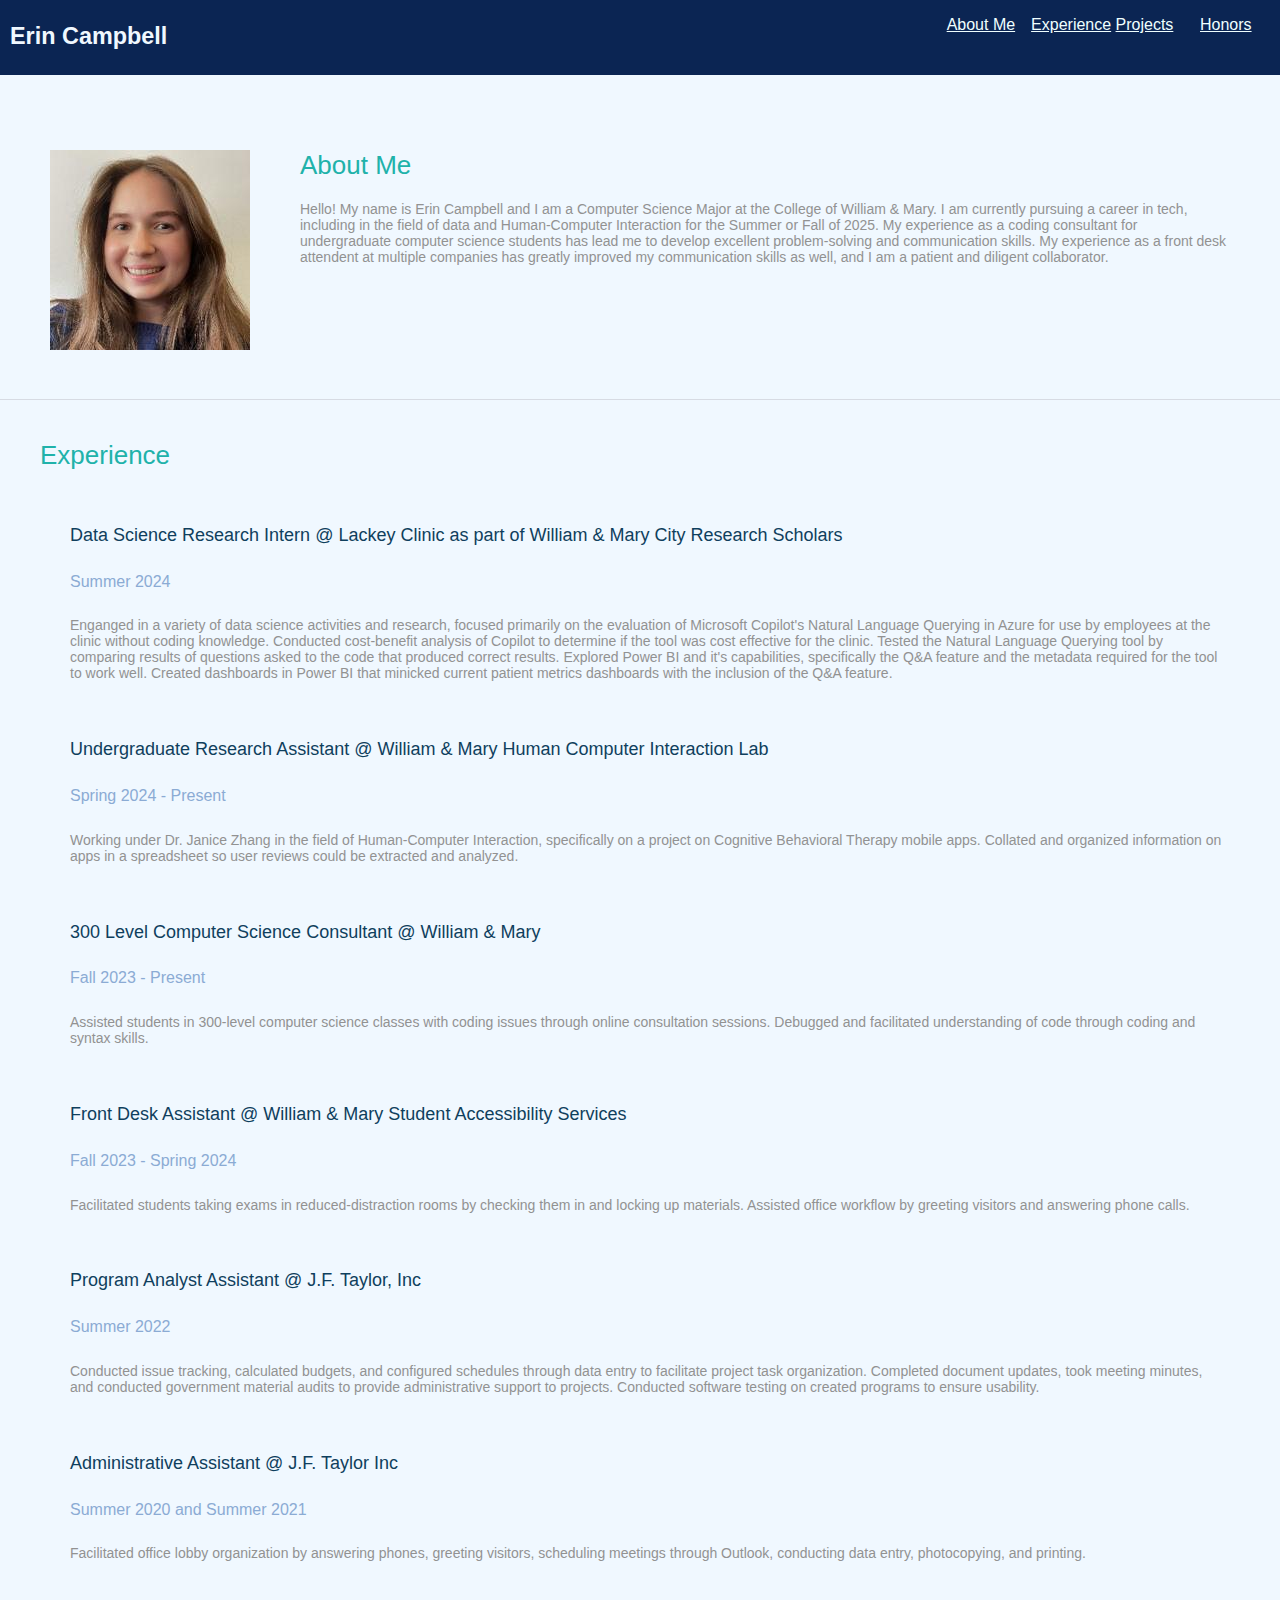
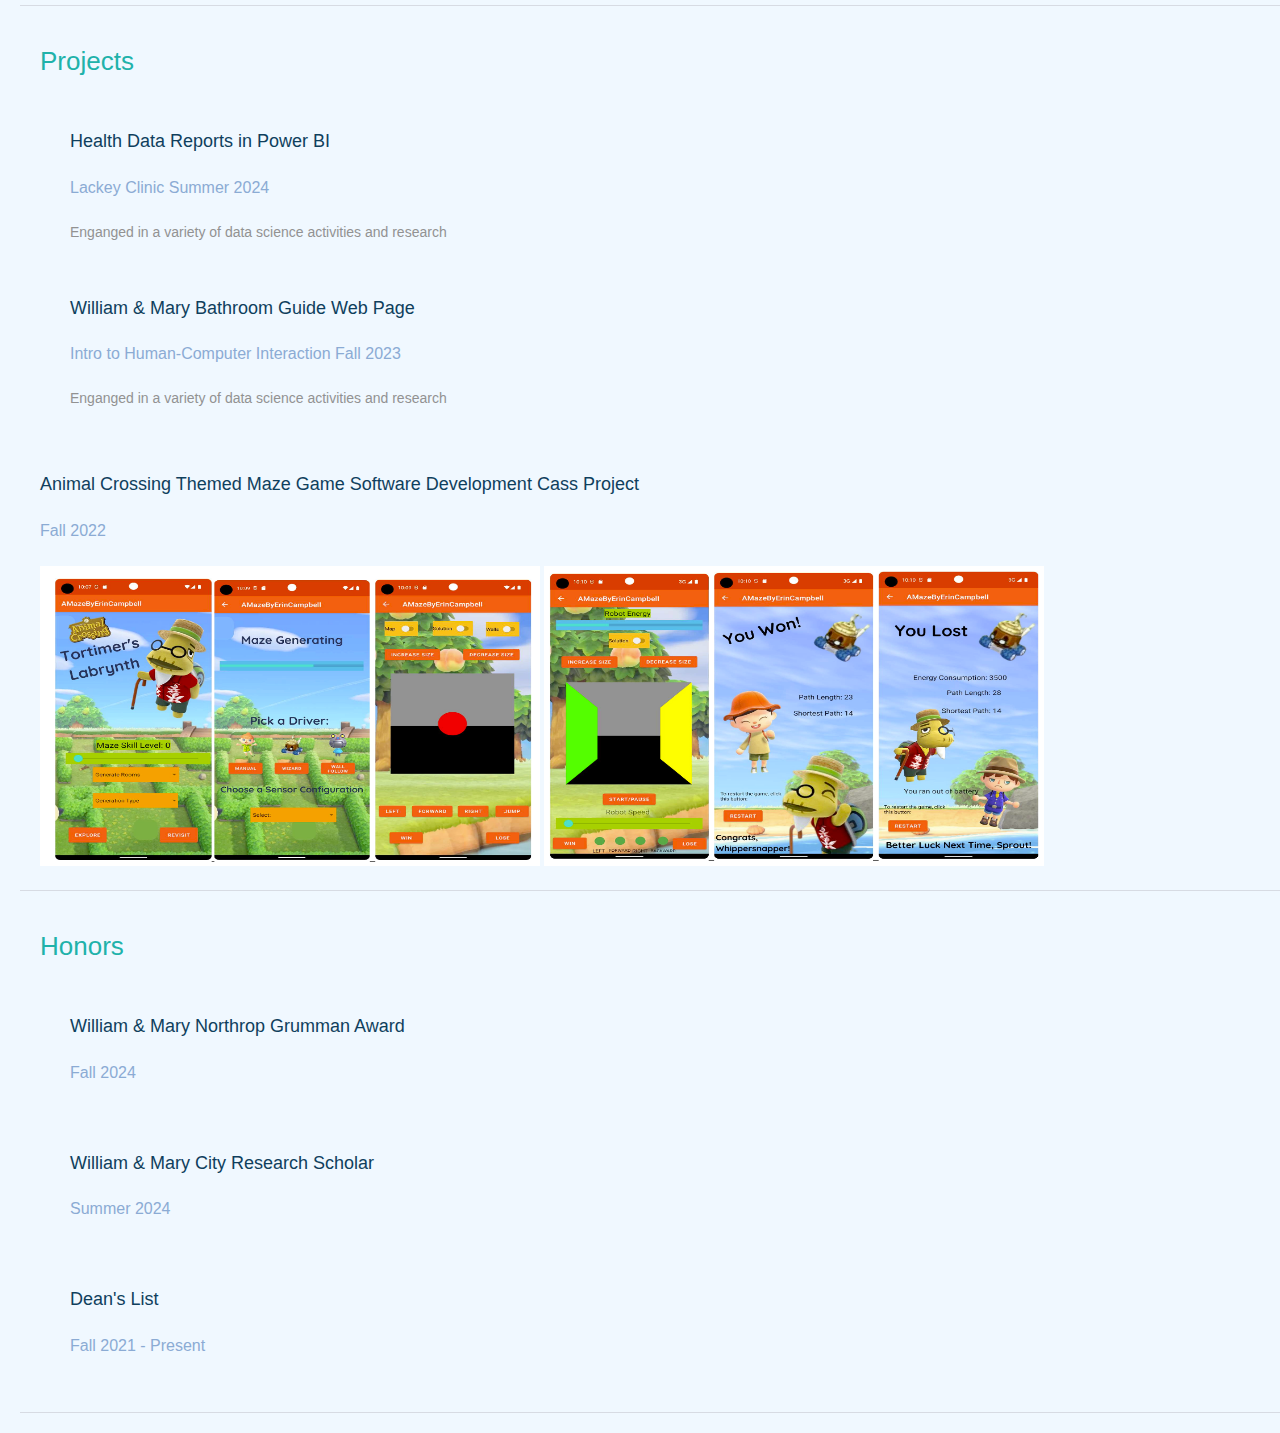
==== index.html @ 35a74a50 "update 09/25" ====
<!DOCTYPE html>
<html>
<head>
    <title>Erin Campbell Personal Website</title>
    <link rel="stylesheet" href="styleme.css">
</head>
<body>
    <header>
        <div class="name_top">
            <h3>Erin Campbell</h3>
        </div>
        <div class="nav_top">
            <ul>
                <li><a href = "#about_me" class="top-link">About Me</a></li>
                <li><a href = "#experience" class="top-link">Experience</a></li>
                <li><a href = "#projects" class="top-link">Projects</a></li>
                <li><a href = "#honors" class="top-link">Honors</a></li>
            </ul>
        </div>
    </header>

    <div class="intro">
       <div class="photo">
            <img src="\img\me.jpg"/>
        </div>
        <div class= "text">
            <a id = about_me><h2>About Me</h2></a>
            <p>Hello! My name is Erin Campbell and I am a Computer Science Major at the College of William & Mary.
                I am currently pursuing a career in tech, including in the field of data and Human-Computer Interaction for the Summer or Fall of 2025. My experience
                as a coding consultant for undergraduate computer science students has lead me to develop excellent problem-solving and 
                communication skills. My experience as a front desk attendent at multiple companies has greatly improved my communication skills 
                as well, and I am a patient and diligent collaborator.
            </p>
        </div>
    </div>

    <div class="section">
        <a id = experience><h2>Experience</h2></a>
        <div class="item">
            <h4>Data Science Research Intern @ Lackey Clinic as part of William & Mary City Research Scholars </h4>
            <h5>Summer 2024</h5>
            <p>Enganged in a variety of data science activities and research, focused primarily on the evaluation of Microsoft Copilot's Natural Language Querying in Azure for use 
                by employees at the clinic without coding knowledge. Conducted cost-benefit analysis of Copilot to determine if the tool was cost effective for the clinic. 
                Tested the Natural Language Querying tool by comparing results of questions asked to the code that produced correct results. Explored Power BI and it's capabilities, specifically 
                the Q&A feature and the metadata required for the tool to work well. Created dashboards in Power BI that minicked current patient metrics dashboards with the inclusion of the Q&A feature.
            </p>
        </div>

        <div class="item">
            <h4>Undergraduate Research Assistant @ William & Mary Human Computer Interaction Lab</h4>
            <h5>Spring 2024 - Present</h5>
            <p>Working under Dr. Janice Zhang in the field of Human-Computer Interaction, specifically on a project on
                Cognitive Behavioral Therapy mobile apps. 
                Collated and organized information on apps in a spreadsheet so user reviews could be extracted and analyzed.</p>
        </div>

        <div class="item">
            <h4>300 Level Computer Science Consultant @ William & Mary</h4>
            <h5>Fall 2023 - Present</h5>
            <p>Assisted students in 300-level computer science classes with coding issues through online consultation sessions. Debugged and facilitated understanding of code through coding and syntax skills.</p>
        </div>

        <div class="item">
            <h4>Front Desk Assistant @ William & Mary Student Accessibility Services</h4>
            <h5>Fall 2023 - Spring 2024</h5>
            <p>Facilitated students taking exams in reduced-distraction rooms by checking them in and locking up materials. Assisted office workflow by greeting visitors and answering phone calls.</p>
        </div>

        <div class="item">
            <h4>Program Analyst Assistant @ J.F. Taylor, Inc</h4>
            <h5>Summer 2022</h5>
            <p>Conducted issue tracking, calculated budgets, and configured schedules through data entry to facilitate project task organization. Completed document updates, took meeting minutes, and conducted government material audits to provide administrative support to projects. Conducted software testing on created programs to ensure usability.</p>
        </div>


        <div class="item">
            <h4>Administrative Assistant @ J.F. Taylor Inc</h4>
            <h5>Summer 2020 and Summer 2021</h5>
            <p>Facilitated office lobby organization by answering phones, greeting visitors, scheduling meetings through 
                Outlook, conducting data entry, photocopying, and printing.</p>
        </div>


    </div>

    <div class="section">
        <a id = projects><h2>Projects</h2></a>
        <div class="item">
            <h4>Health Data Reports in Power BI</h4>
            <h5>Lackey Clinic Summer 2024</h5>
            <p>Enganged in a variety of data science activities and research </p>
        </div>


        <div class="item">
            <h4>William & Mary Bathroom Guide Web Page</h4>
            <h5>Intro to Human-Computer Interaction Fall 2023</h5>
            <p>Enganged in a variety of data science activities and research </p>
        </div>

        <div class="item"></div>
            <h4> Animal Crossing Themed Maze Game Software Development Cass Project</h4>
            <h5>Fall 2022</h5>
            <img class="ui" src="\img\ui1.png" alt="">
            <img class="ui" src="\img\ui2.png" alt="">
        </div>

    </div>

    <div class="section">
        <a id=honors><h2>Honors</h2></a>
        <div class="item">
            <h4>William & Mary Northrop Grumman Award </h4>
            <h5>Fall 2024</h5>
        </div>

        <div class="item">
            <h4>William & Mary City Research Scholar</h4>
            <h5>Summer 2024</h5>
        </div>

        <div class="item">
            <h4>Dean's List</h4>
            <h5>Fall 2021 - Present</h5>
        </div>
    </div>
</body>
</html>
---- styleme.css ----
body {
    background-color: aliceblue;
    margin: 0 auto;
}

header {
    background-color: #0b2553;
    border-bottom: 1px solid #0b2553;
    position: fixed;
    width: 100%;
    z-index: 5;
}

li {
    color: aliceblue;
    font-family :'Tahoma', sans-serif;
    font-size: 16px;
    font-weight: 300;
    display: inline-block;
    width: 80px;
}

li:hover {
    color:aquamarine;
}

h2 {
    color:lightseagreen;
    font-family: 'Tahoma', sans-serif;
    font-size: 26px;
    font-weight: 200;
    margin: 0 auto 20px auto;
}

h4 {
    color: rgb(15, 63, 93);
    font-family: 'Tahoma', sans-serif;
    font-size: 18px;
    font-weight: 100;
}

h5 {
    color:rgb(139, 171, 212);
    font-family: 'Tahoma', sans-serif;
    font-size: 16px;
    font-weight: 100;
}

p {
    color:rgb(146, 146, 146);
    font-family: 'Ariel', sans-serif;
    font-size: 14px;
}



.name_top {
    font-family: 'Tahoma', sans-serif;
    color:aliceblue;
    float: left;
    font-size: 20px;
    overflow: hidden;
    padding-left: 10px;
    align-items: center;
}

.nav_top {
    font-family: 'Tahoma', sans-serif;
    color:aliceblue;
    float: right;
    font-size: 16px;

}

.intro {
    box-sizing: border-box;
    padding-top: 150px; 
    padding-bottom: 20px;
    width: 100%;
    position: relative;
    border-bottom: 1px solid #d7dbe3;
    align-items: center;
    height: 400px;
    
}

.section {
    padding: 20px;
    width: 100%;
    position: relative;
    border-bottom: 1px solid #d7dbe3;
    margin: 20px;
}



.photo {
    float: left;
    padding-left: 50px;
}

.text {
    padding-left: 300px;
    padding-right: 50px;
}

.item {
    padding-left: 30px;
    padding-top: 10px;
    padding-bottom: 10px;
    width: 100%;
    position: relative;
    width: 90%;
}

.top-link{
    color:azure
}

.ui{
    width:500px;
    height: 300px;
}
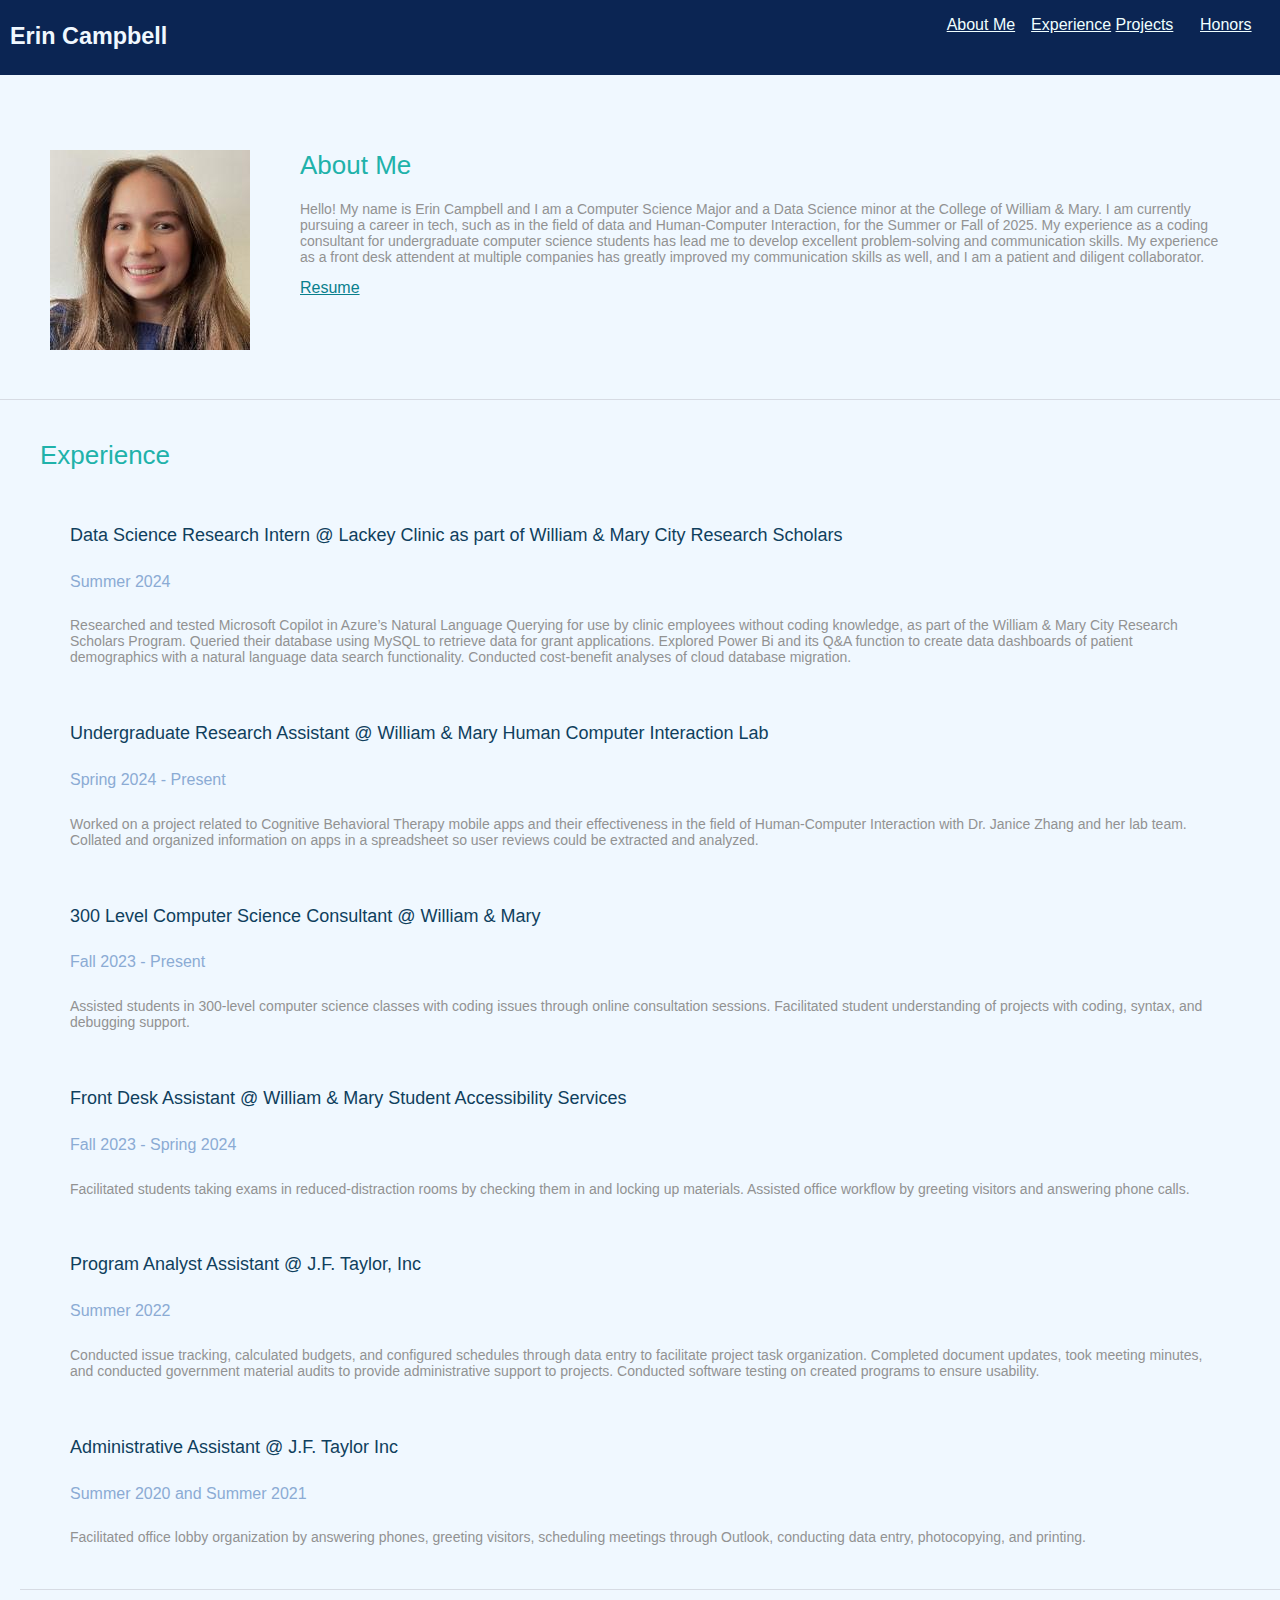
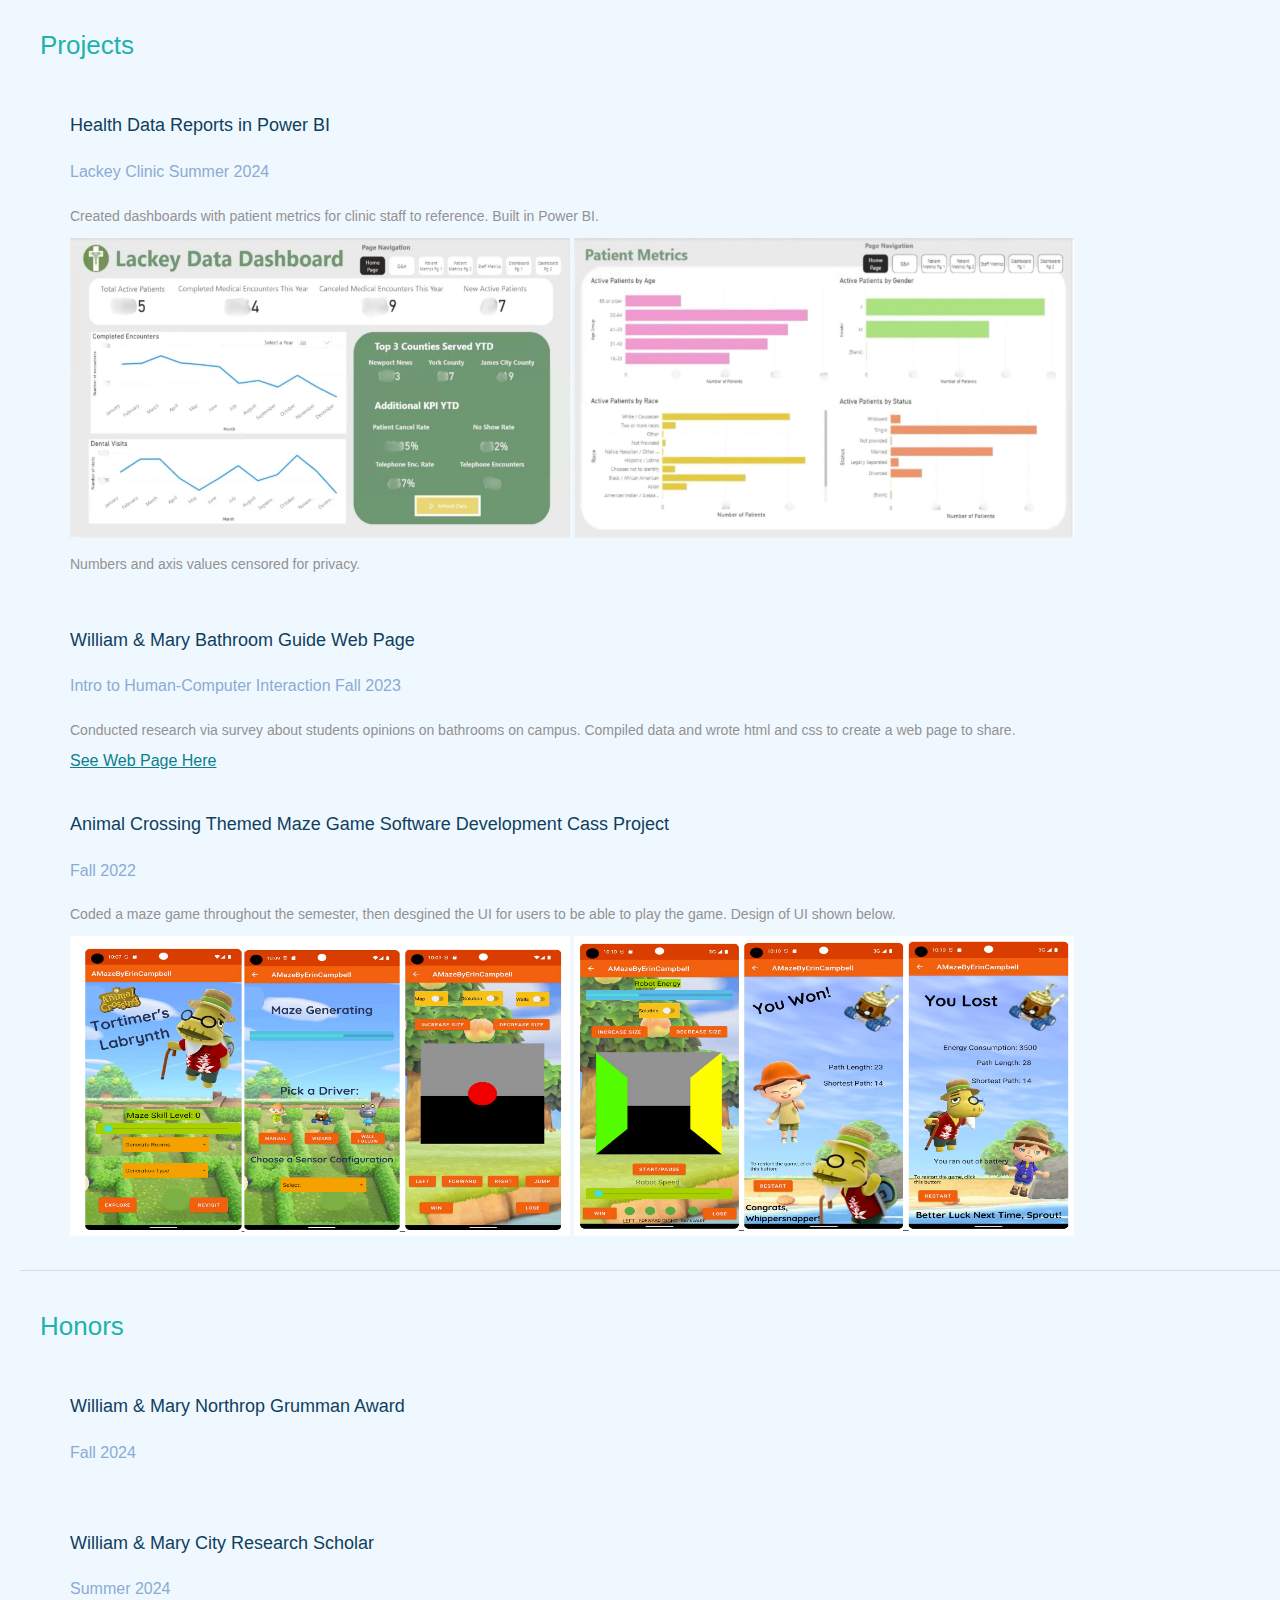
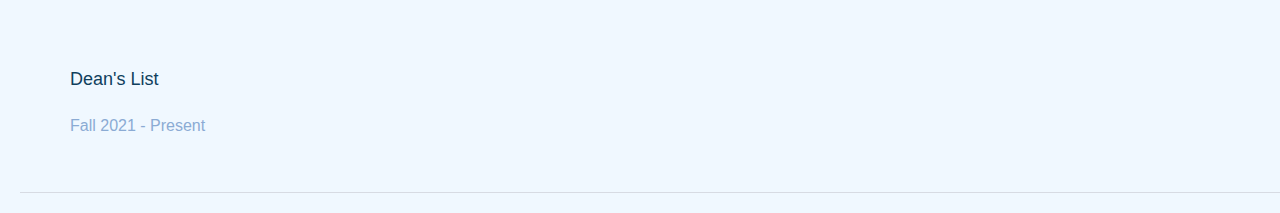
==== commit 318bb375: "grace hopper changes 09/27" ====
--- a/index.html
+++ b/index.html
@@ -25,12 +25,14 @@
         </div>
         <div class= "text">
             <a id = about_me><h2>About Me</h2></a>
-            <p>Hello! My name is Erin Campbell and I am a Computer Science Major at the College of William & Mary.
-                I am currently pursuing a career in tech, including in the field of data and Human-Computer Interaction for the Summer or Fall of 2025. My experience
+            <p>Hello! My name is Erin Campbell and I am a Computer Science Major and a Data Science minor at the College of William & Mary.
+                I am currently pursuing a career in tech, such as in the field of data and Human-Computer Interaction, for the Summer or Fall of 2025. My experience
                 as a coding consultant for undergraduate computer science students has lead me to develop excellent problem-solving and 
                 communication skills. My experience as a front desk attendent at multiple companies has greatly improved my communication skills 
                 as well, and I am a patient and diligent collaborator.
             </p>
+
+            <a href="Campbell_Erin_Resume_W&M_2 copy.pdf" target="_blank" >Resume</a>
         </div>
     </div>
 
@@ -39,25 +41,24 @@
         <div class="item">
             <h4>Data Science Research Intern @ Lackey Clinic as part of William & Mary City Research Scholars </h4>
             <h5>Summer 2024</h5>
-            <p>Enganged in a variety of data science activities and research, focused primarily on the evaluation of Microsoft Copilot's Natural Language Querying in Azure for use 
-                by employees at the clinic without coding knowledge. Conducted cost-benefit analysis of Copilot to determine if the tool was cost effective for the clinic. 
-                Tested the Natural Language Querying tool by comparing results of questions asked to the code that produced correct results. Explored Power BI and it's capabilities, specifically 
-                the Q&A feature and the metadata required for the tool to work well. Created dashboards in Power BI that minicked current patient metrics dashboards with the inclusion of the Q&A feature.
+            <p>Researched and tested Microsoft Copilot in Azure’s Natural Language Querying for use by clinic employees without coding knowledge, as part of the William & Mary City Research Scholars Program. 
+                Queried their database using MySQL to retrieve data for grant applications. Explored Power Bi and its Q&A function to create data dashboards of patient demographics with a natural language data search functionality.
+                 Conducted cost-benefit analyses of cloud database migration.
             </p>
         </div>
 
         <div class="item">
             <h4>Undergraduate Research Assistant @ William & Mary Human Computer Interaction Lab</h4>
             <h5>Spring 2024 - Present</h5>
-            <p>Working under Dr. Janice Zhang in the field of Human-Computer Interaction, specifically on a project on
-                Cognitive Behavioral Therapy mobile apps. 
-                Collated and organized information on apps in a spreadsheet so user reviews could be extracted and analyzed.</p>
+            <p>Worked on a project related to Cognitive Behavioral Therapy mobile apps and their effectiveness in the field of Human-Computer Interaction with Dr. Janice Zhang and her lab team. Collated and organized information on apps in a spreadsheet so user reviews could be extracted and analyzed.
+                </p>
         </div>
 
         <div class="item">
             <h4>300 Level Computer Science Consultant @ William & Mary</h4>
             <h5>Fall 2023 - Present</h5>
-            <p>Assisted students in 300-level computer science classes with coding issues through online consultation sessions. Debugged and facilitated understanding of code through coding and syntax skills.</p>
+            <p>Assisted students in 300-level computer science classes with coding issues through online consultation sessions. Facilitated student understanding of projects with coding, syntax, and debugging support.
+                </p>
         </div>
 
         <div class="item">
@@ -88,19 +89,25 @@
         <div class="item">
             <h4>Health Data Reports in Power BI</h4>
             <h5>Lackey Clinic Summer 2024</h5>
-            <p>Enganged in a variety of data science activities and research </p>
+            <p>Created dashboards with patient metrics for clinic staff to reference. Built in Power BI.</p>
+            <img class="dash" src="\img\dash1.jpg" alt="">
+            <img class="dash" src="\img\dash2.jpg"" alt="">
+            <p>Numbers and axis values censored for privacy.</p>
         </div>
 
 
         <div class="item">
             <h4>William & Mary Bathroom Guide Web Page</h4>
             <h5>Intro to Human-Computer Interaction Fall 2023</h5>
-            <p>Enganged in a variety of data science activities and research </p>
+            <p>Conducted research via survey about students opinions on bathrooms on campus. Compiled data and wrote html and css to create a web page to share.</p>
+            <a href="https://erinlcampbell.github.io/wmbathroomguide/" target="_blank">See Web Page Here</a>
+            
         </div>
 
-        <div class="item"></div>
+        <div class="item">
             <h4> Animal Crossing Themed Maze Game Software Development Cass Project</h4>
             <h5>Fall 2022</h5>
+            <p>Coded a maze game throughout the semester, then desgined the UI for users to be able to play the game. Design of UI shown below. </p>
             <img class="ui" src="\img\ui1.png" alt="">
             <img class="ui" src="\img\ui2.png" alt="">
         </div>
--- a/styleme.css
+++ b/styleme.css
@@ -120,4 +120,14 @@
 .ui{
     width:500px;
     height: 300px;
+}
+
+.dash{
+    width: 500px;
+    height: 300px;
+}
+
+a{
+    color: rgb(10, 128, 141);
+    font-family: 'Tahoma', sans-serif;
 }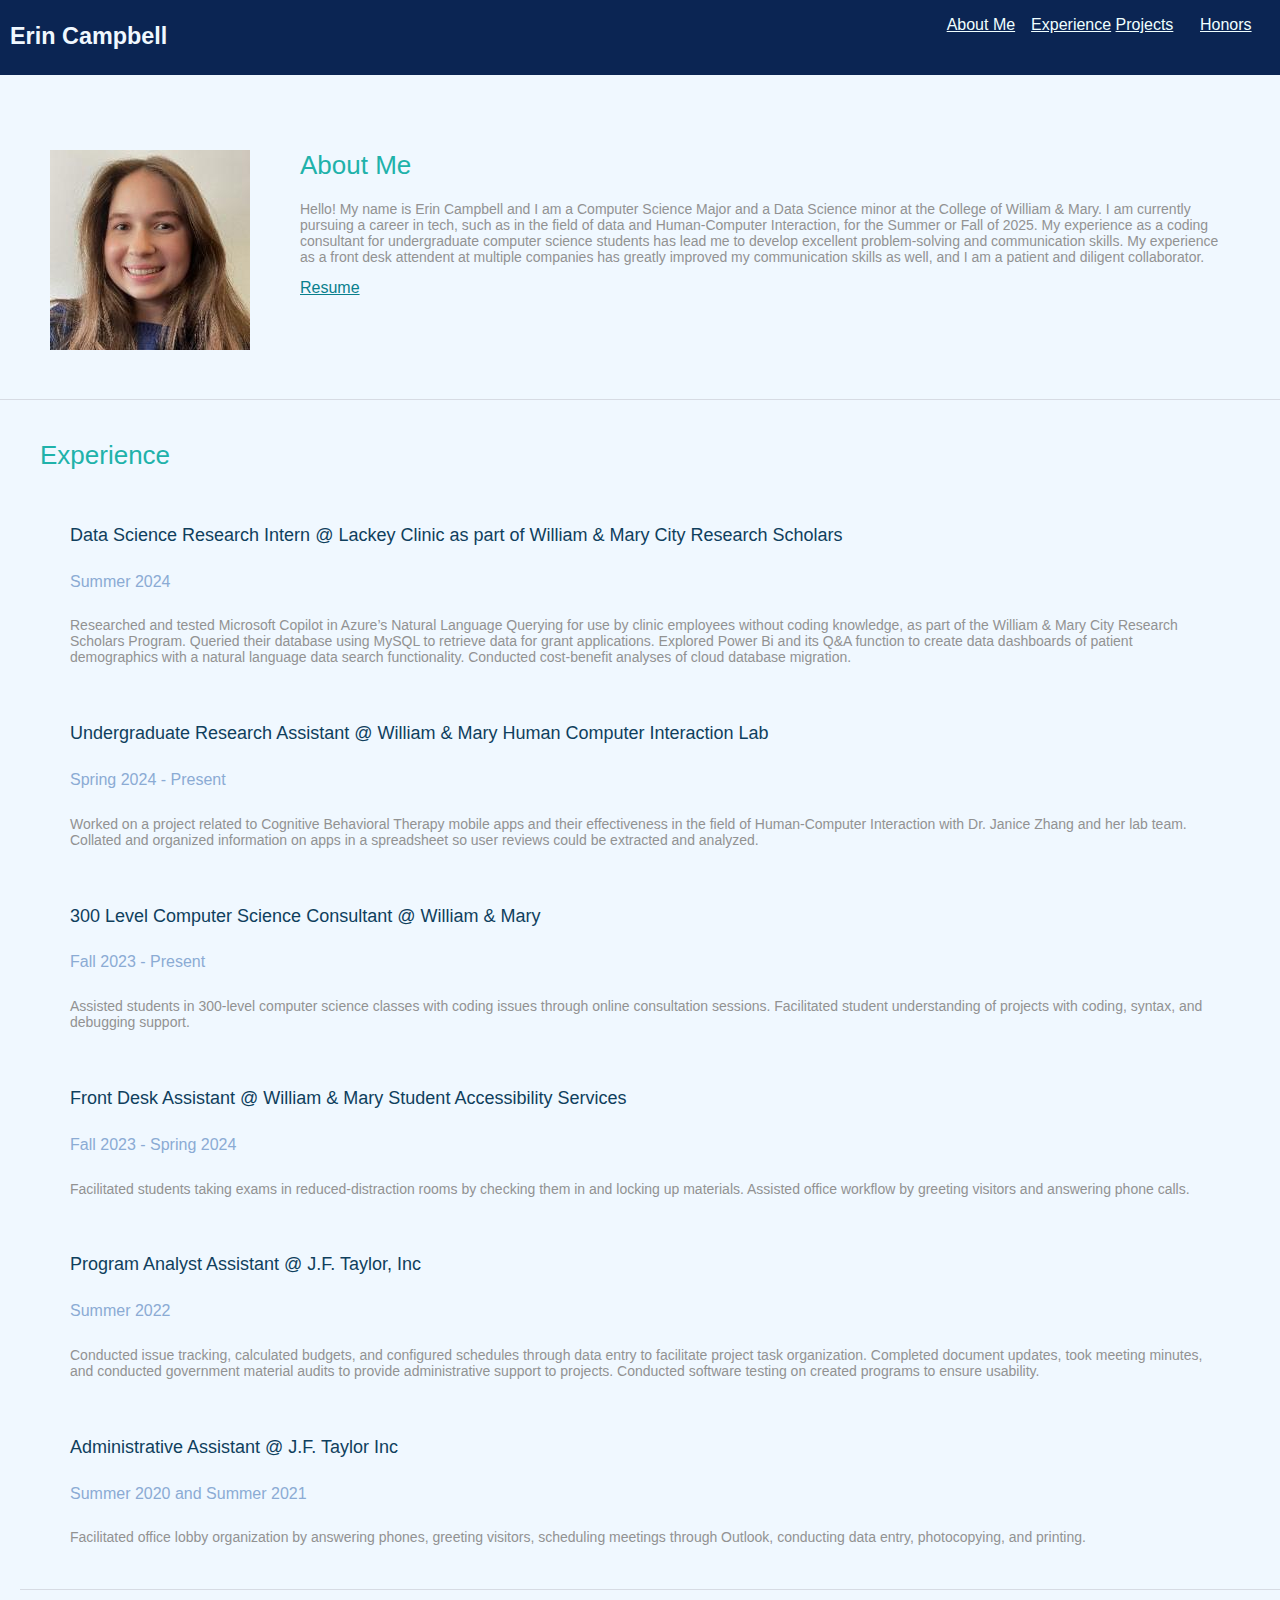
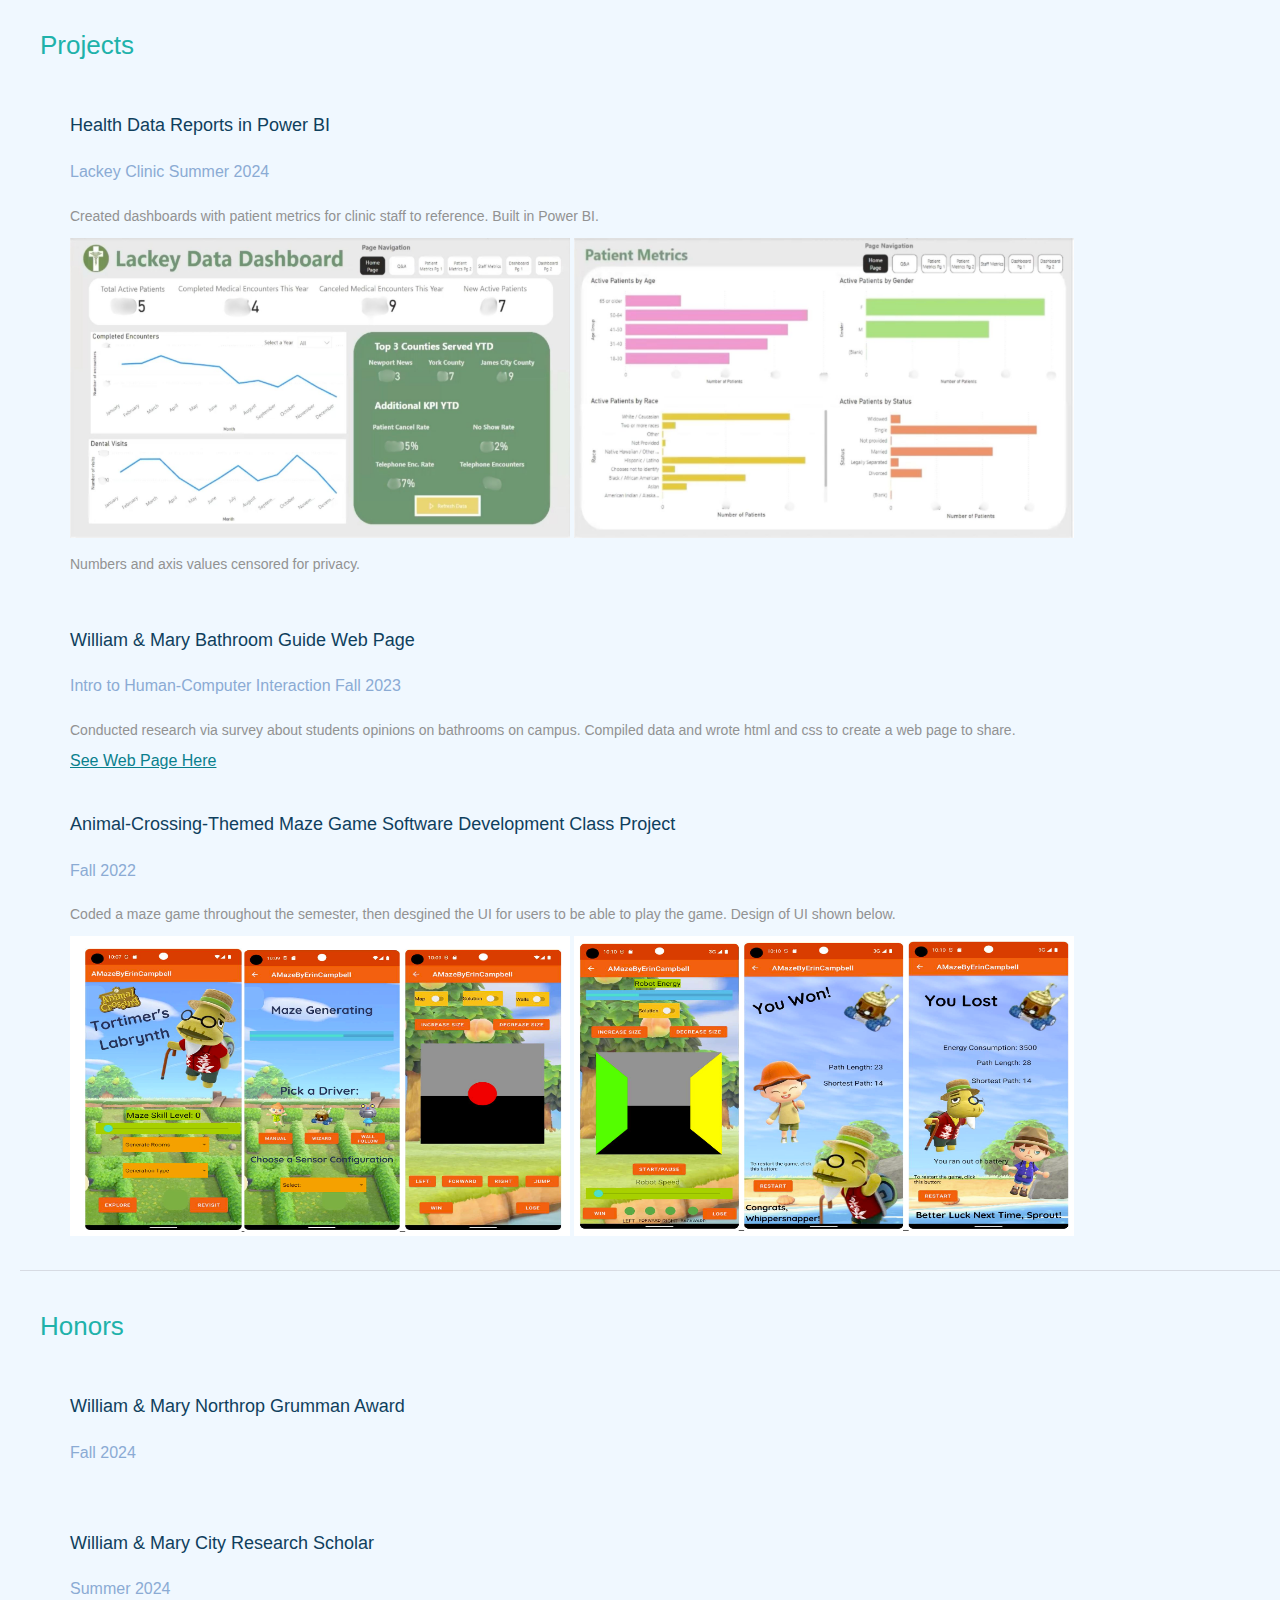
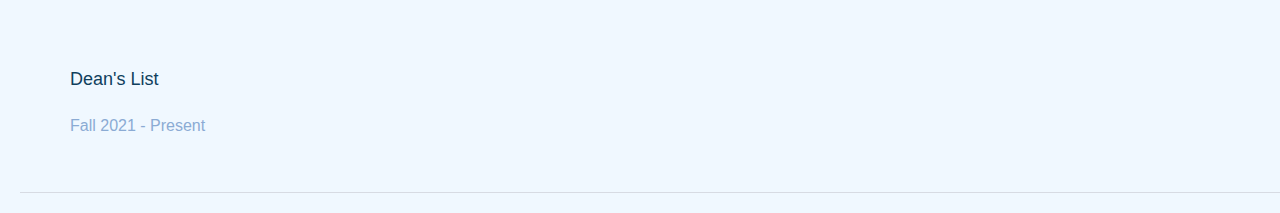
==== commit ea045867: "typo" ====
--- a/index.html
+++ b/index.html
@@ -105,7 +105,7 @@
         </div>
 
         <div class="item">
-            <h4> Animal Crossing Themed Maze Game Software Development Cass Project</h4>
+            <h4> Animal-Crossing-Themed Maze Game Software Development Class Project</h4>
             <h5>Fall 2022</h5>
             <p>Coded a maze game throughout the semester, then desgined the UI for users to be able to play the game. Design of UI shown below. </p>
             <img class="ui" src="\img\ui1.png" alt="">
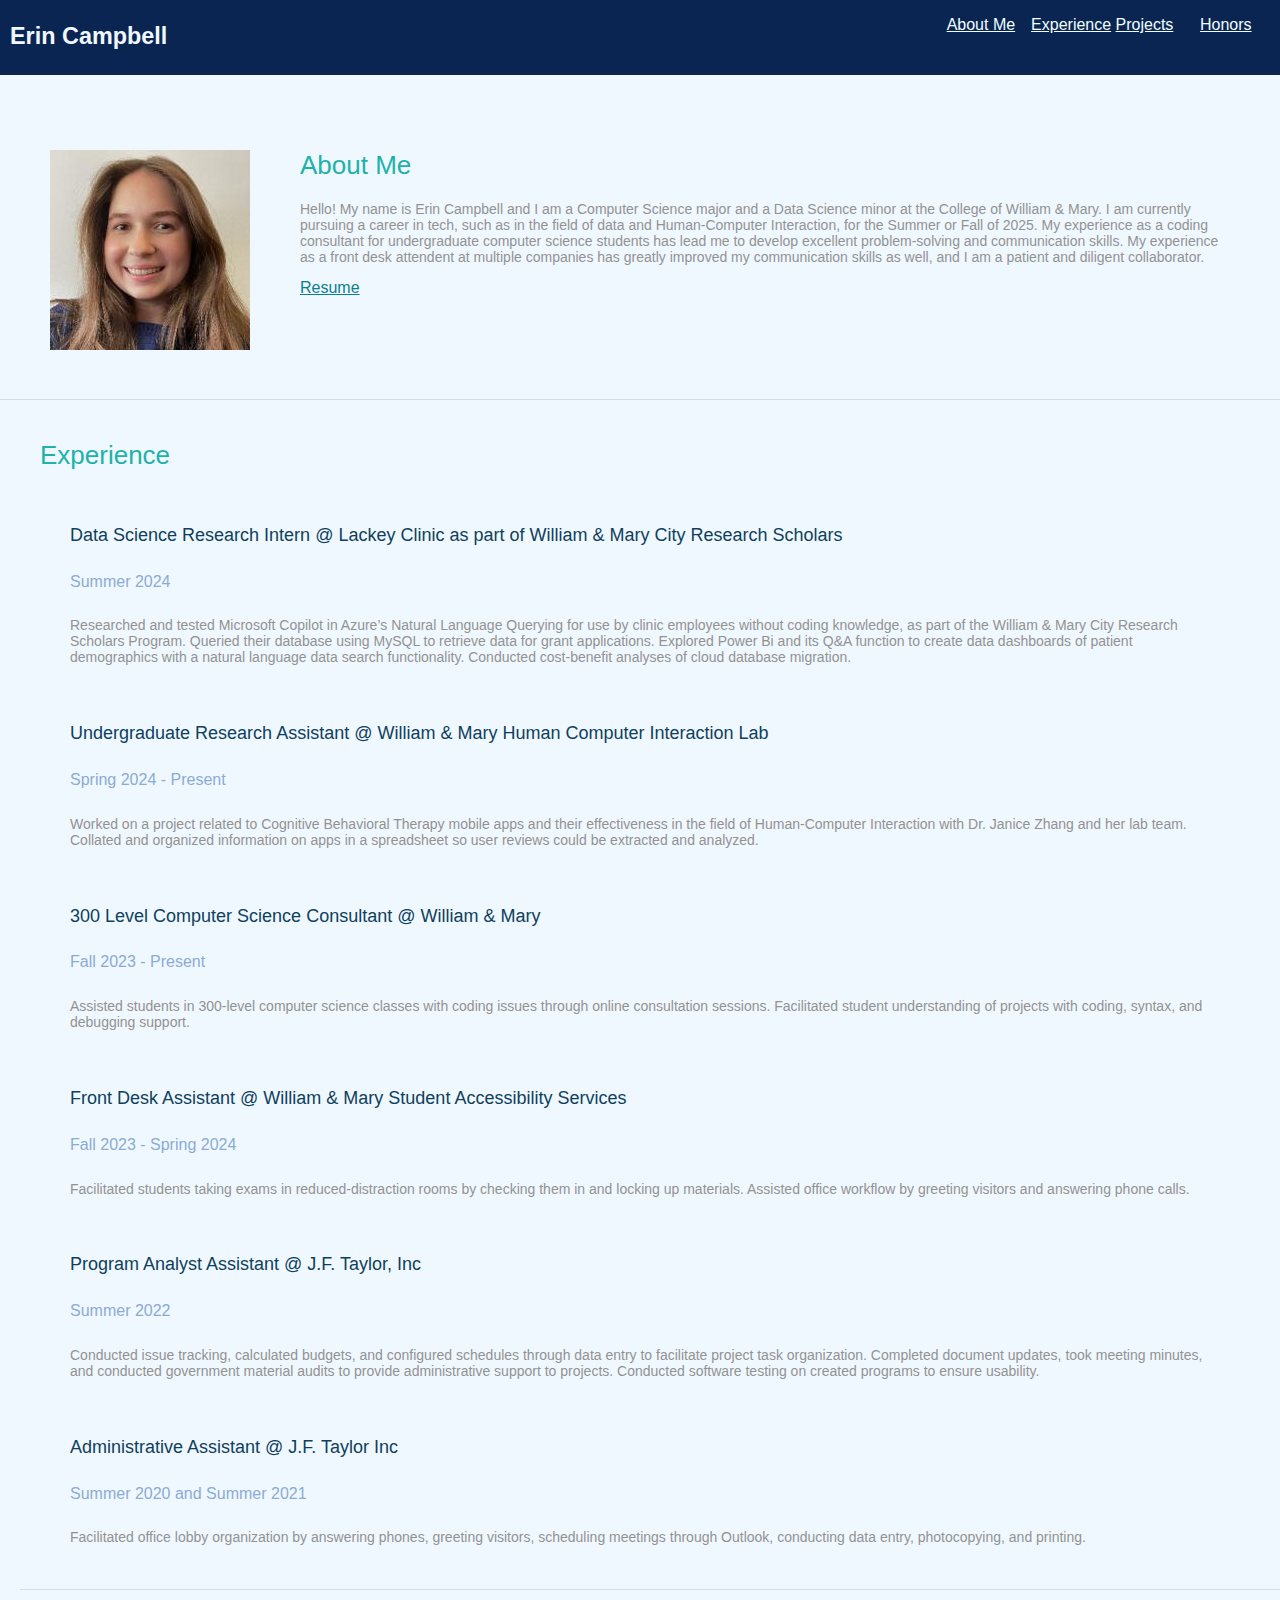
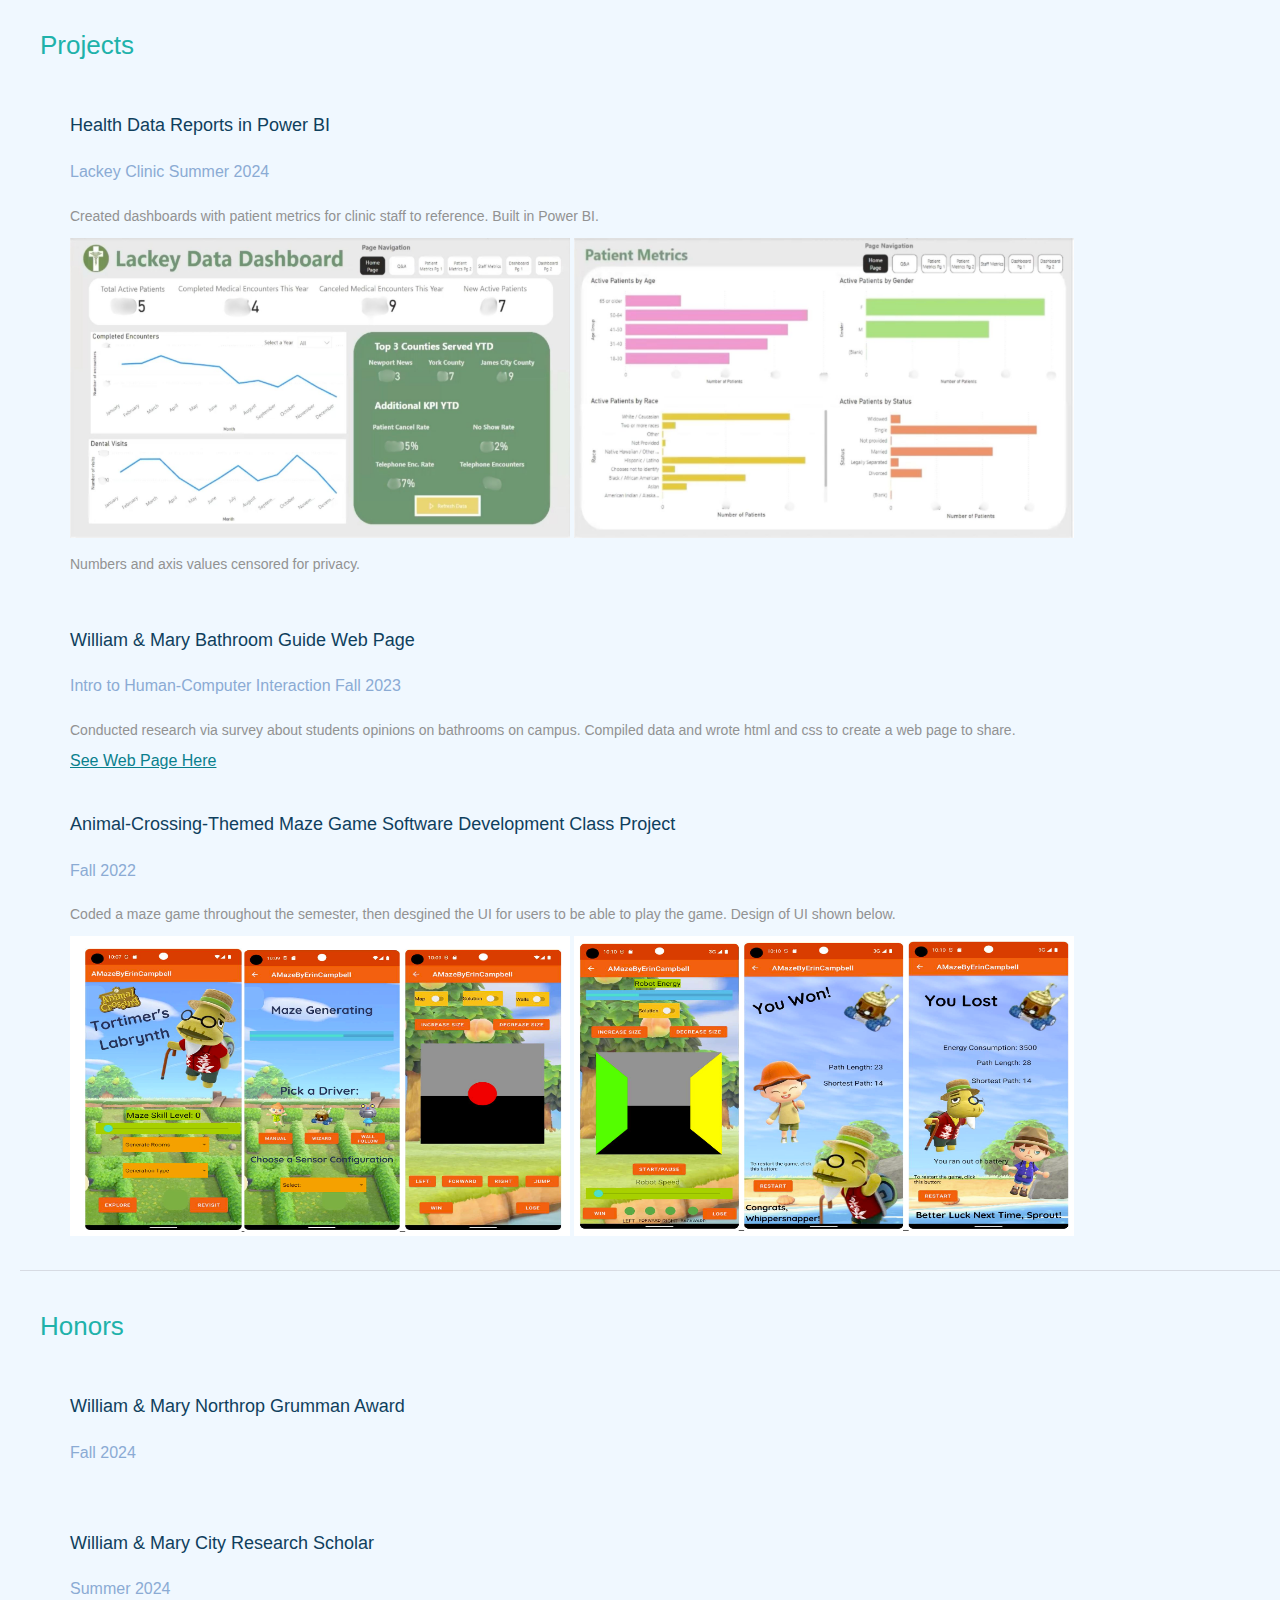
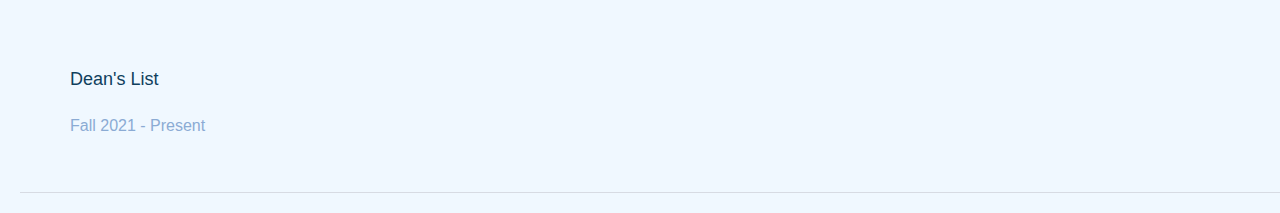
==== commit 63a4d0c5: "lowercase" ====
--- a/index.html
+++ b/index.html
@@ -25,7 +25,7 @@
         </div>
         <div class= "text">
             <a id = about_me><h2>About Me</h2></a>
-            <p>Hello! My name is Erin Campbell and I am a Computer Science Major and a Data Science minor at the College of William & Mary.
+            <p>Hello! My name is Erin Campbell and I am a Computer Science major and a Data Science minor at the College of William & Mary.
                 I am currently pursuing a career in tech, such as in the field of data and Human-Computer Interaction, for the Summer or Fall of 2025. My experience
                 as a coding consultant for undergraduate computer science students has lead me to develop excellent problem-solving and 
                 communication skills. My experience as a front desk attendent at multiple companies has greatly improved my communication skills 
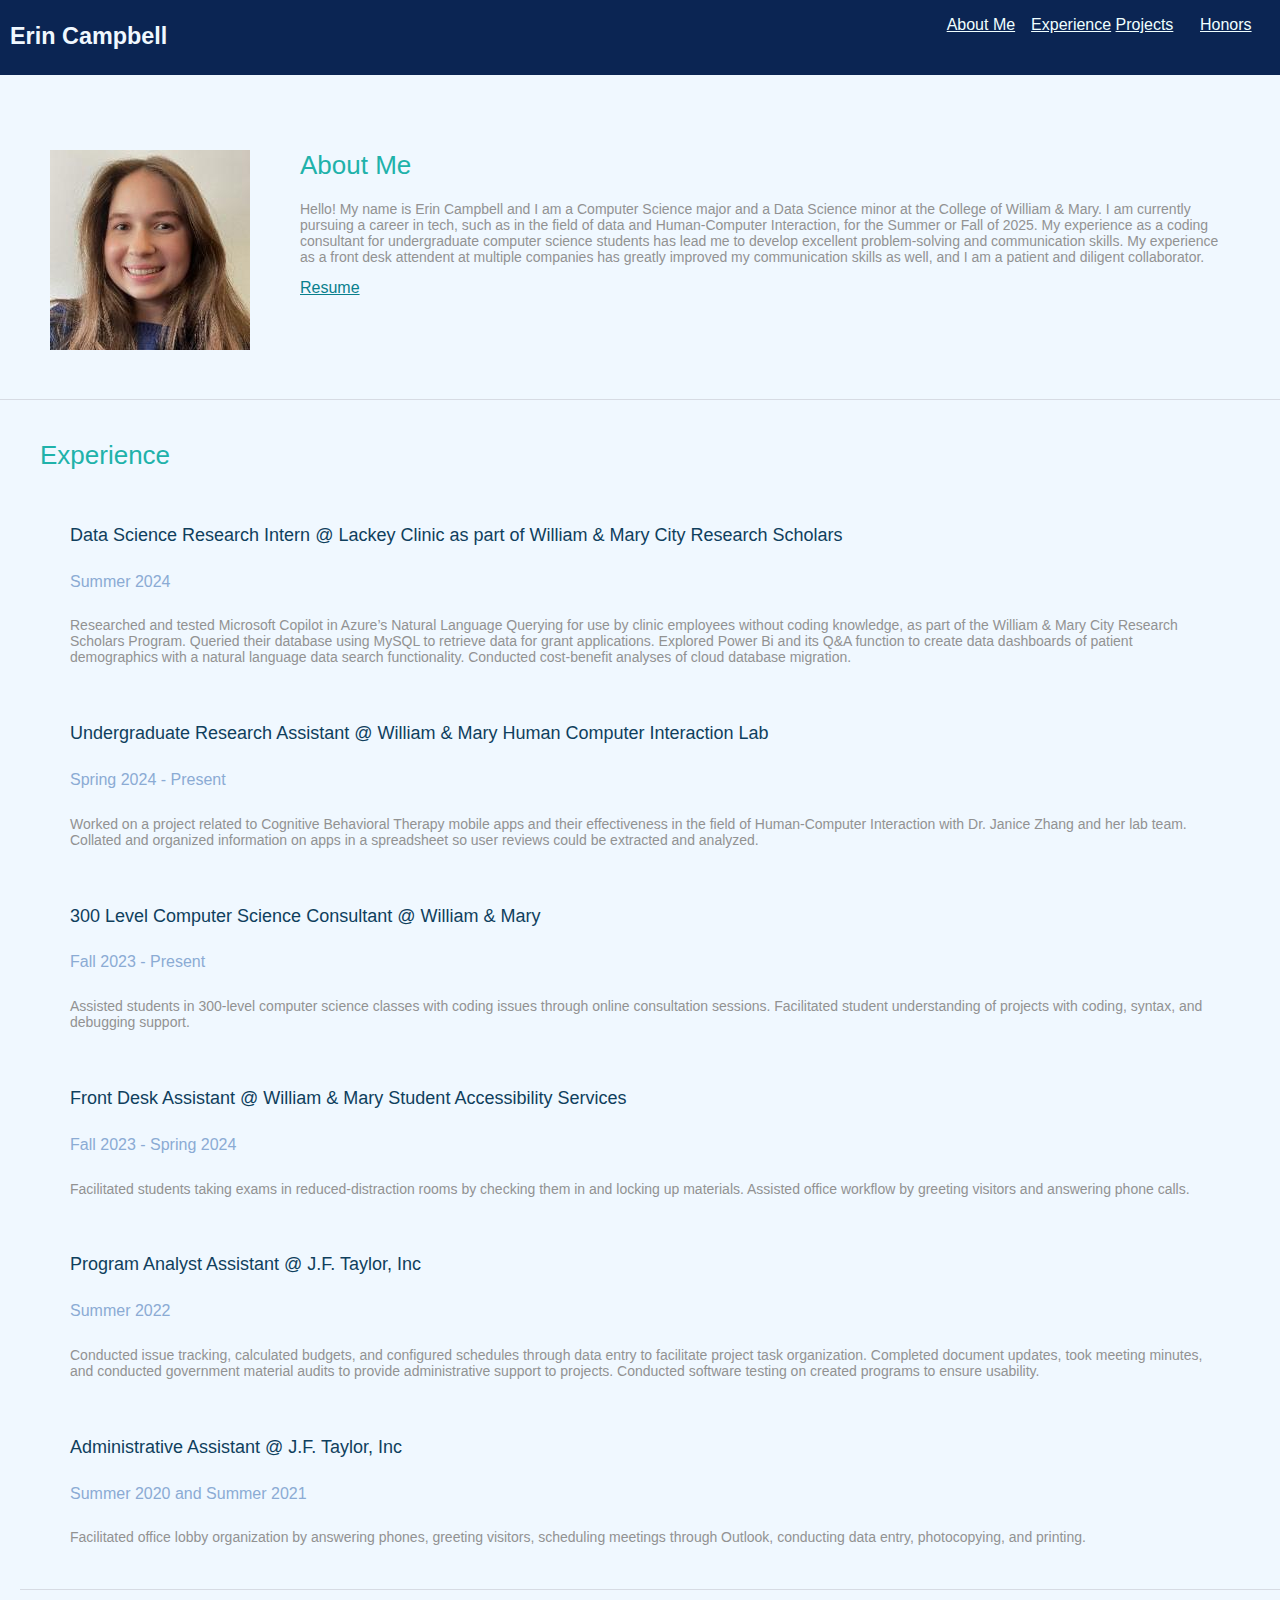
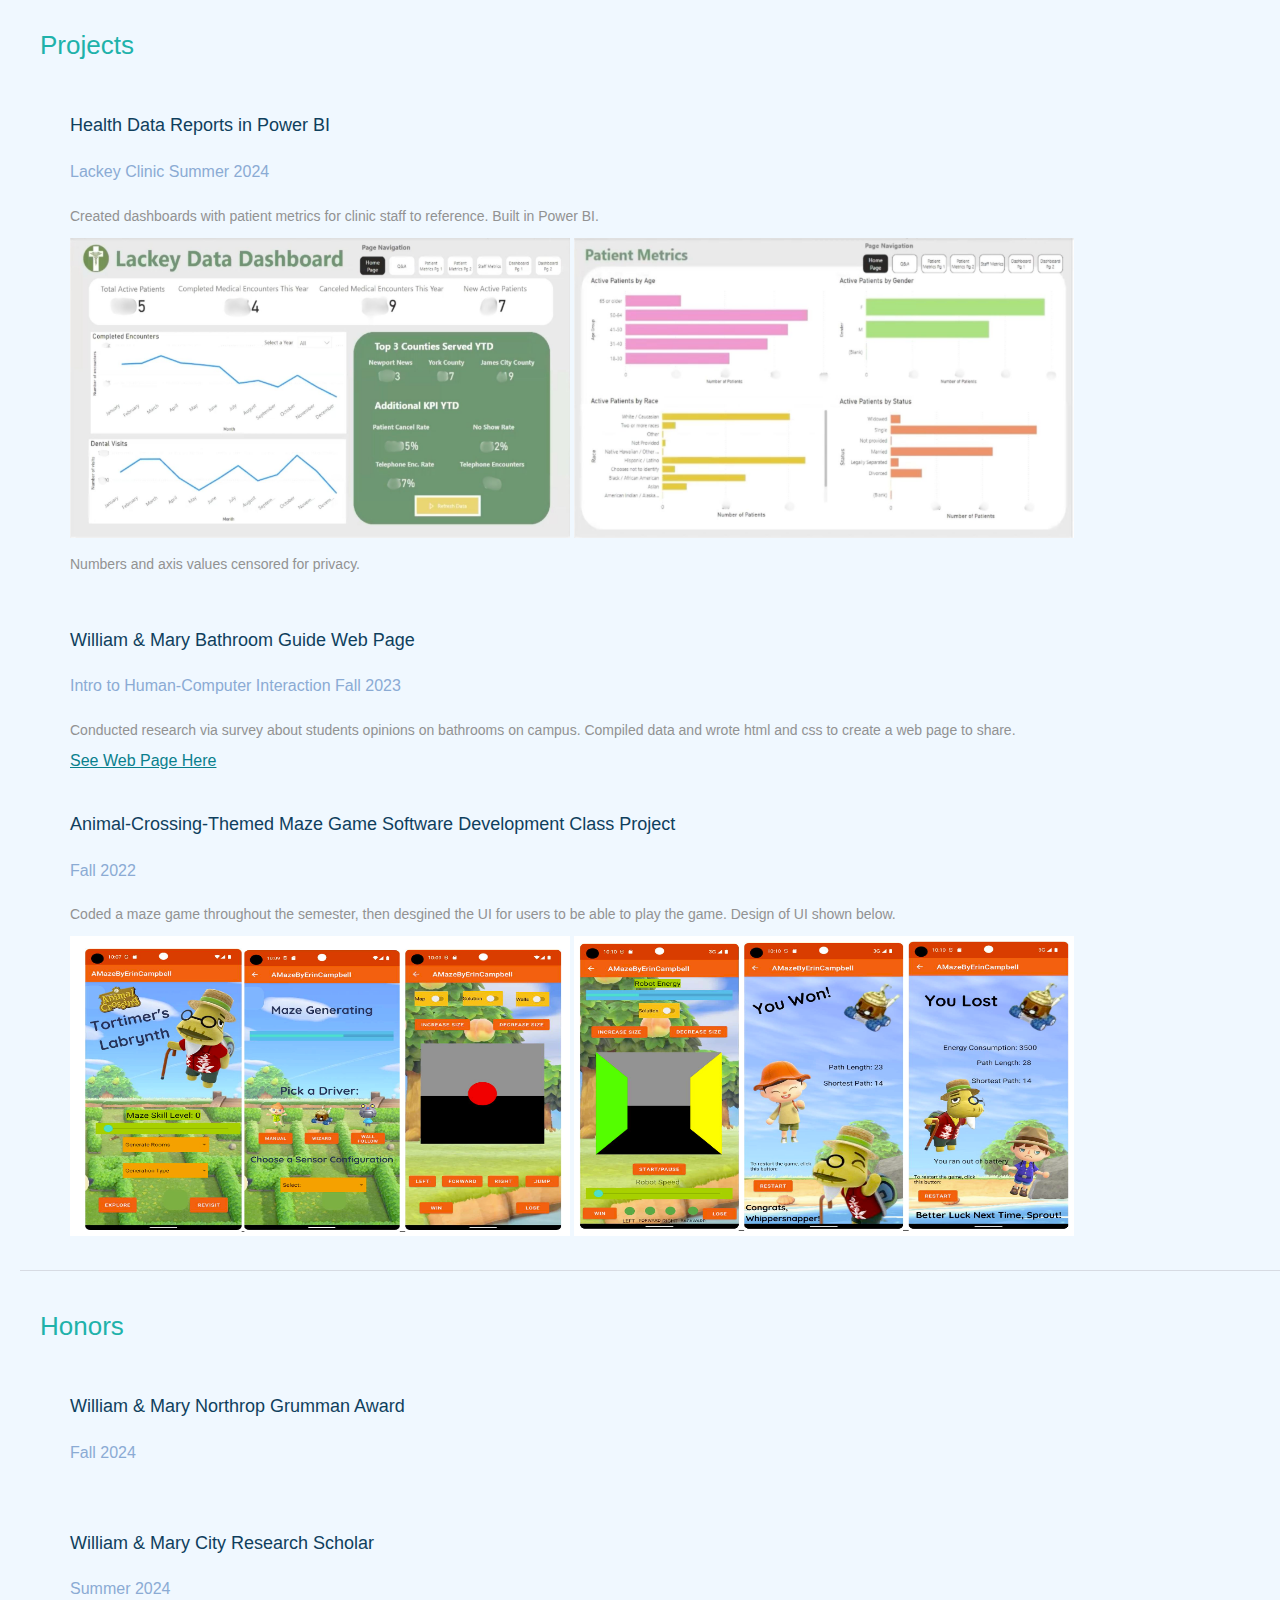
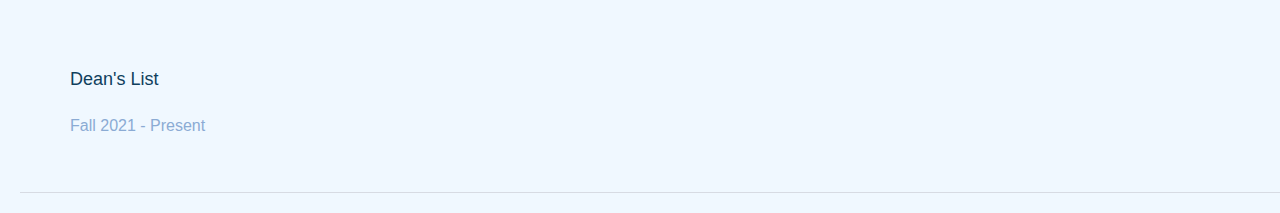
==== commit f9fa038a: "another typo" ====
--- a/index.html
+++ b/index.html
@@ -75,7 +75,7 @@
 
 
         <div class="item">
-            <h4>Administrative Assistant @ J.F. Taylor Inc</h4>
+            <h4>Administrative Assistant @ J.F. Taylor, Inc</h4>
             <h5>Summer 2020 and Summer 2021</h5>
             <p>Facilitated office lobby organization by answering phones, greeting visitors, scheduling meetings through 
                 Outlook, conducting data entry, photocopying, and printing.</p>
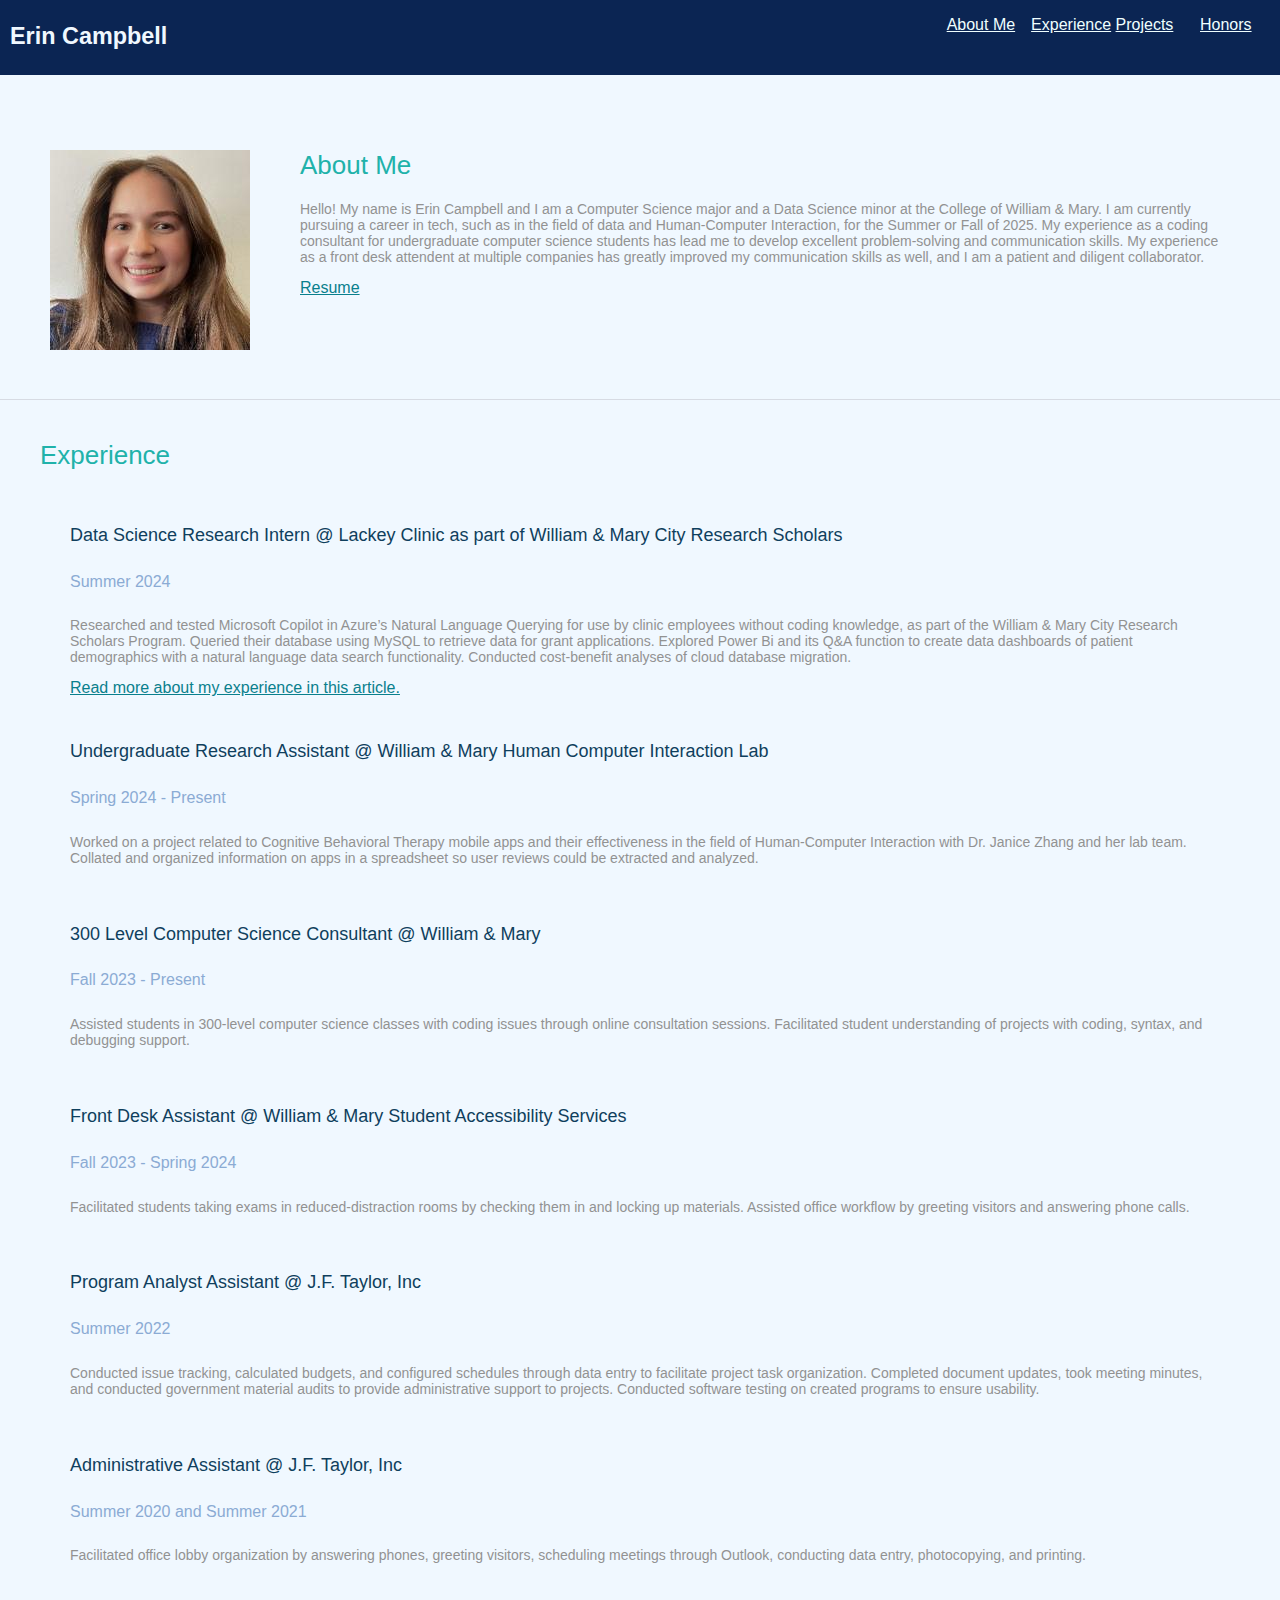
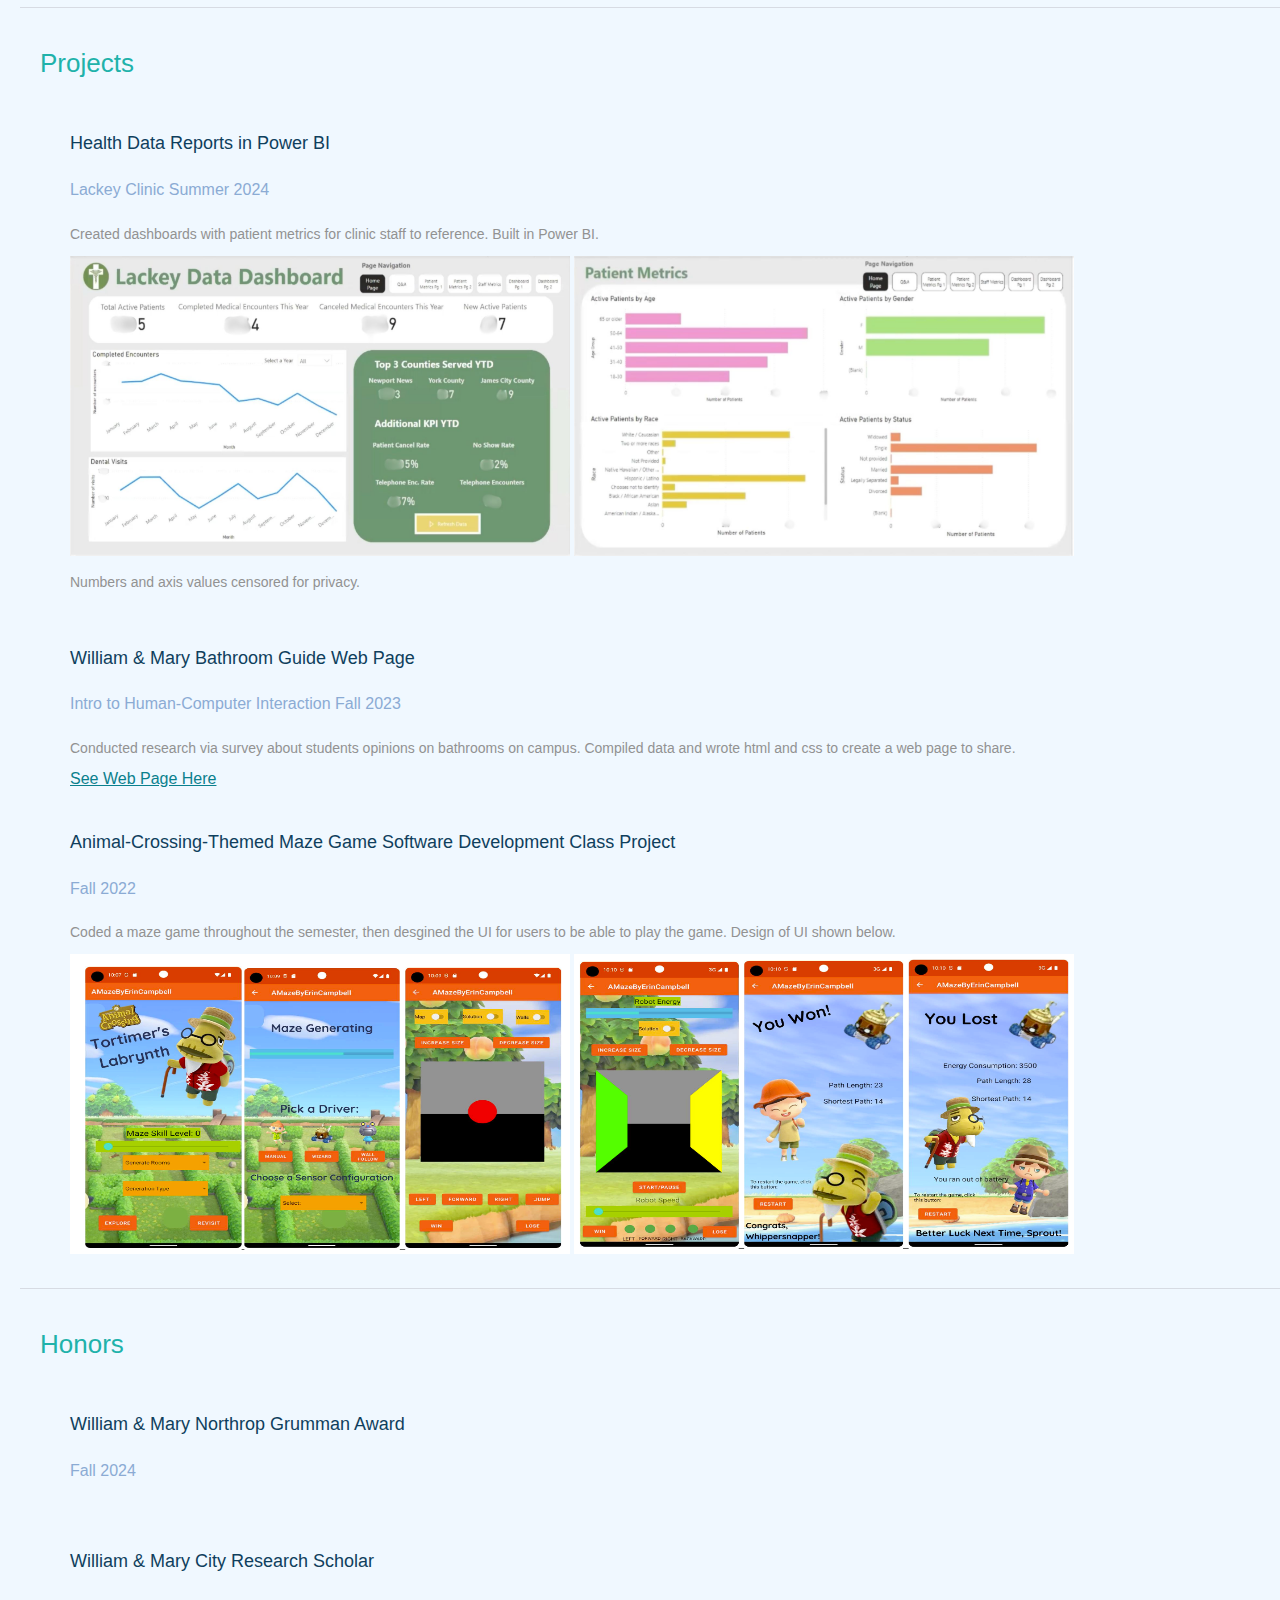
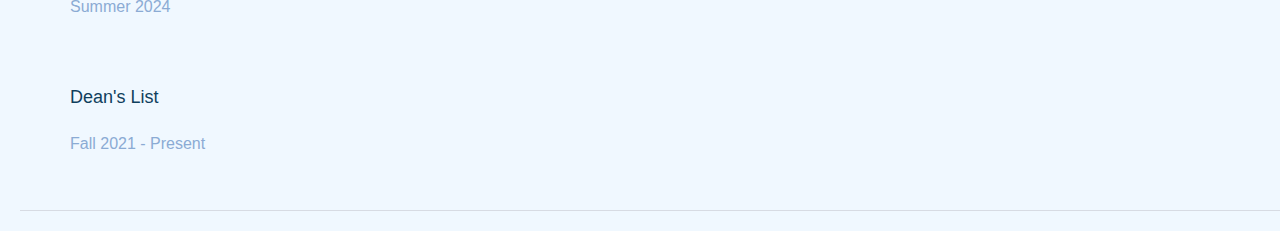
==== commit 3fef1908: "news article" ====
--- a/index.html
+++ b/index.html
@@ -45,6 +45,7 @@
                 Queried their database using MySQL to retrieve data for grant applications. Explored Power Bi and its Q&A function to create data dashboards of patient demographics with a natural language data search functionality.
                  Conducted cost-benefit analyses of cloud database migration.
             </p>
+            <a href="https://www.wm.edu/as/charlescenter/about/news/city-research-scholars-share-surprises-life-lessons-from-internships.php" target="_blank" >Read more about my experience in this article.</a>
         </div>
 
         <div class="item">
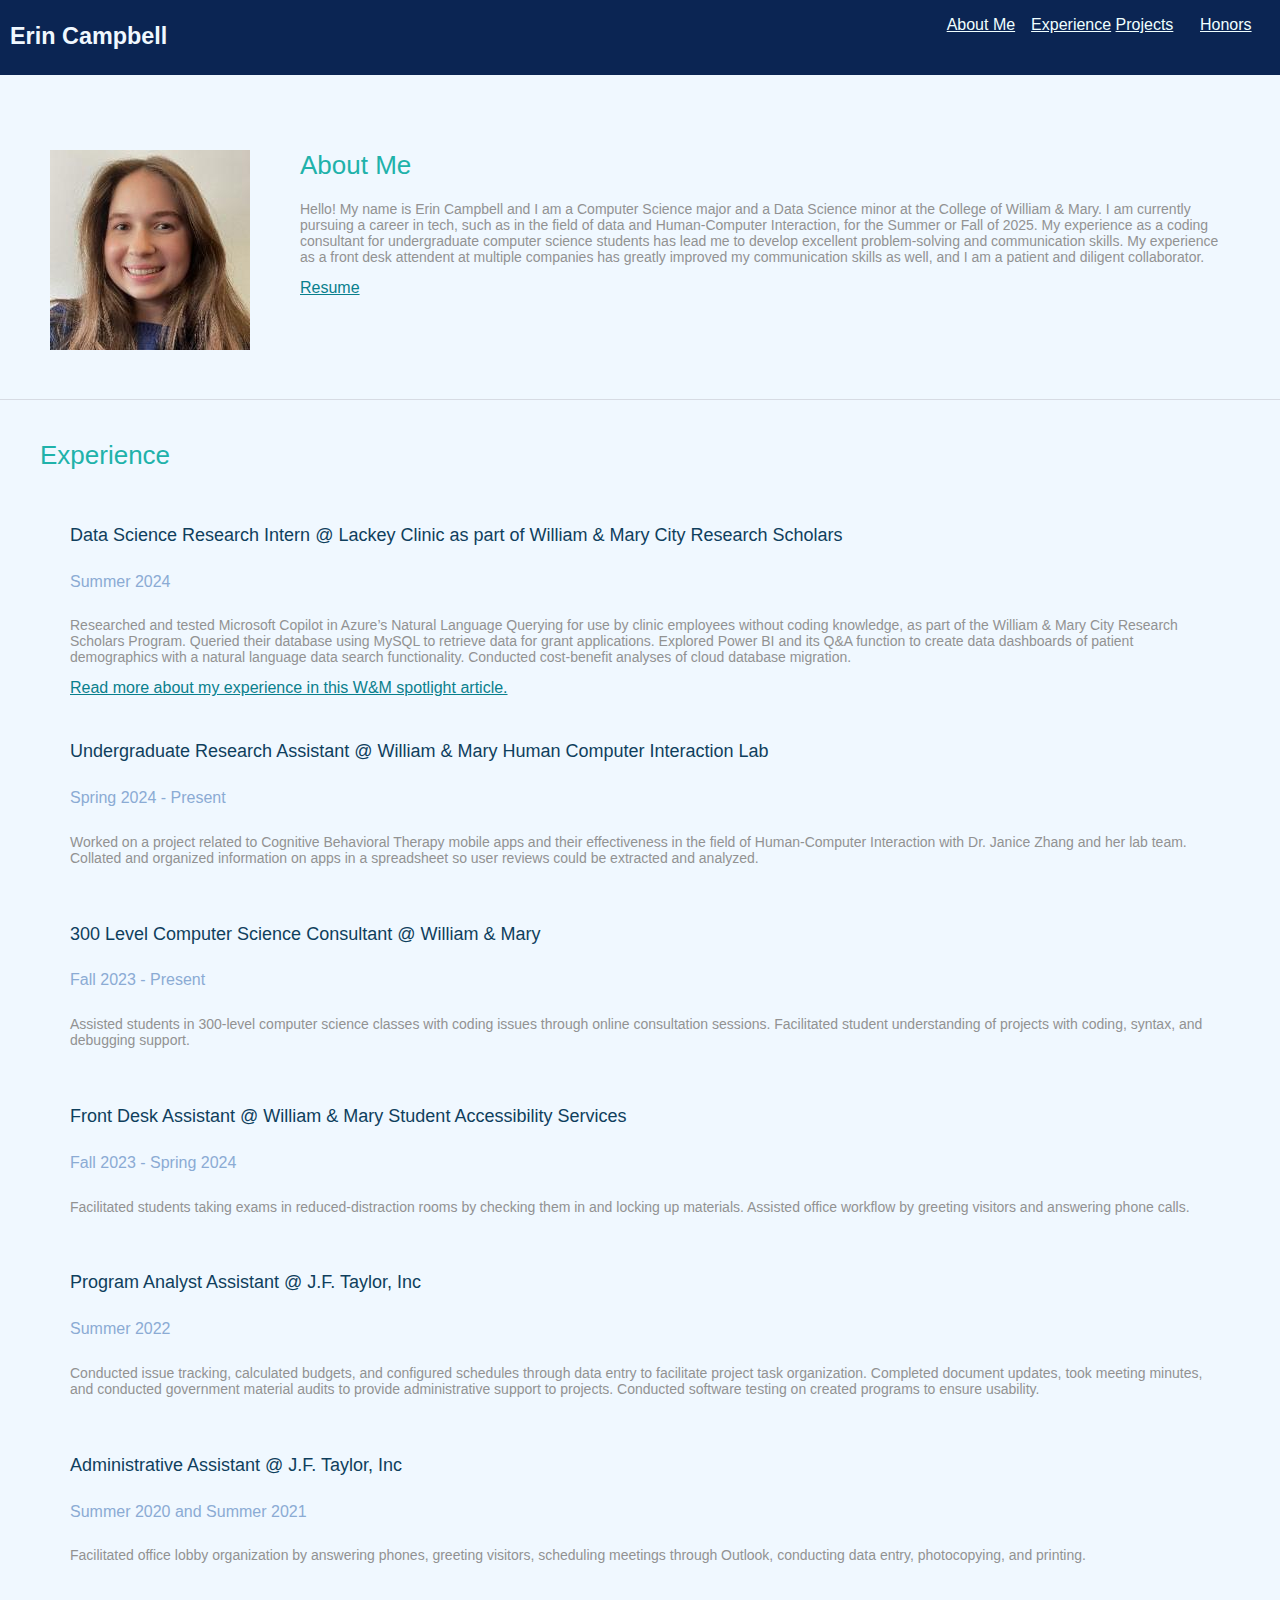
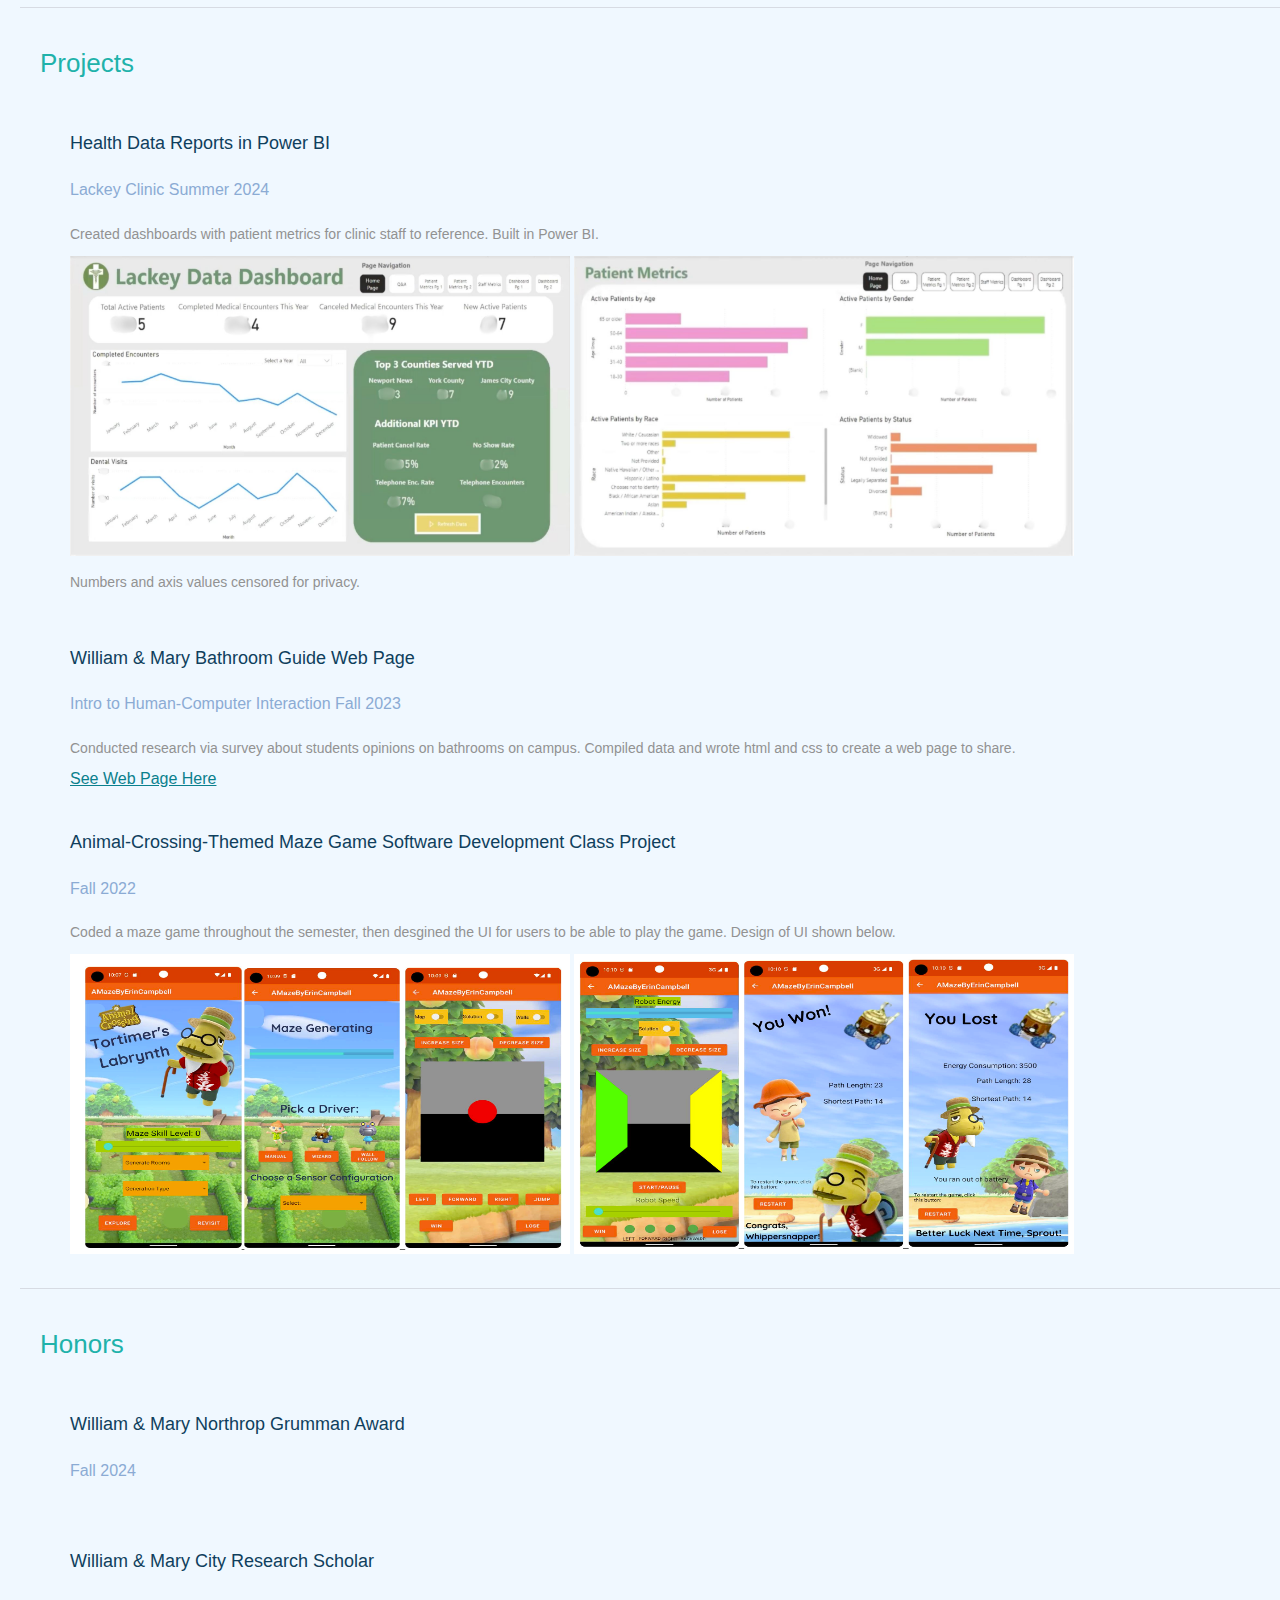
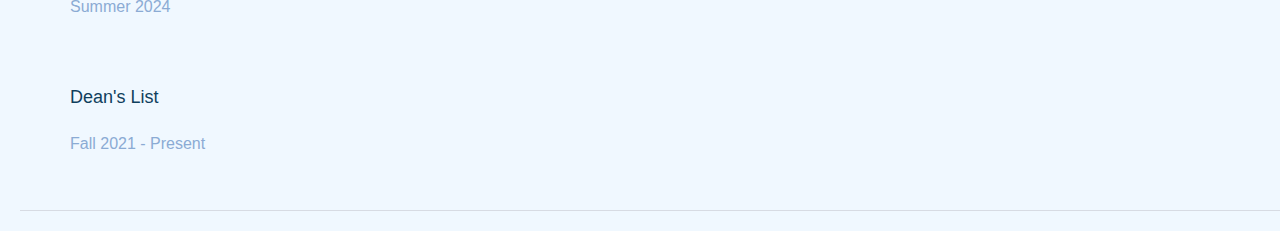
==== commit a664e8b3: "link name change" ====
--- a/index.html
+++ b/index.html
@@ -42,10 +42,10 @@
             <h4>Data Science Research Intern @ Lackey Clinic as part of William & Mary City Research Scholars </h4>
             <h5>Summer 2024</h5>
             <p>Researched and tested Microsoft Copilot in Azure’s Natural Language Querying for use by clinic employees without coding knowledge, as part of the William & Mary City Research Scholars Program. 
-                Queried their database using MySQL to retrieve data for grant applications. Explored Power Bi and its Q&A function to create data dashboards of patient demographics with a natural language data search functionality.
+                Queried their database using MySQL to retrieve data for grant applications. Explored Power BI and its Q&A function to create data dashboards of patient demographics with a natural language data search functionality.
                  Conducted cost-benefit analyses of cloud database migration.
             </p>
-            <a href="https://www.wm.edu/as/charlescenter/about/news/city-research-scholars-share-surprises-life-lessons-from-internships.php" target="_blank" >Read more about my experience in this article.</a>
+            <a href="https://www.wm.edu/as/charlescenter/about/news/city-research-scholars-share-surprises-life-lessons-from-internships.php" target="_blank" >Read more about my experience in this W&M spotlight article.</a>
         </div>
 
         <div class="item">
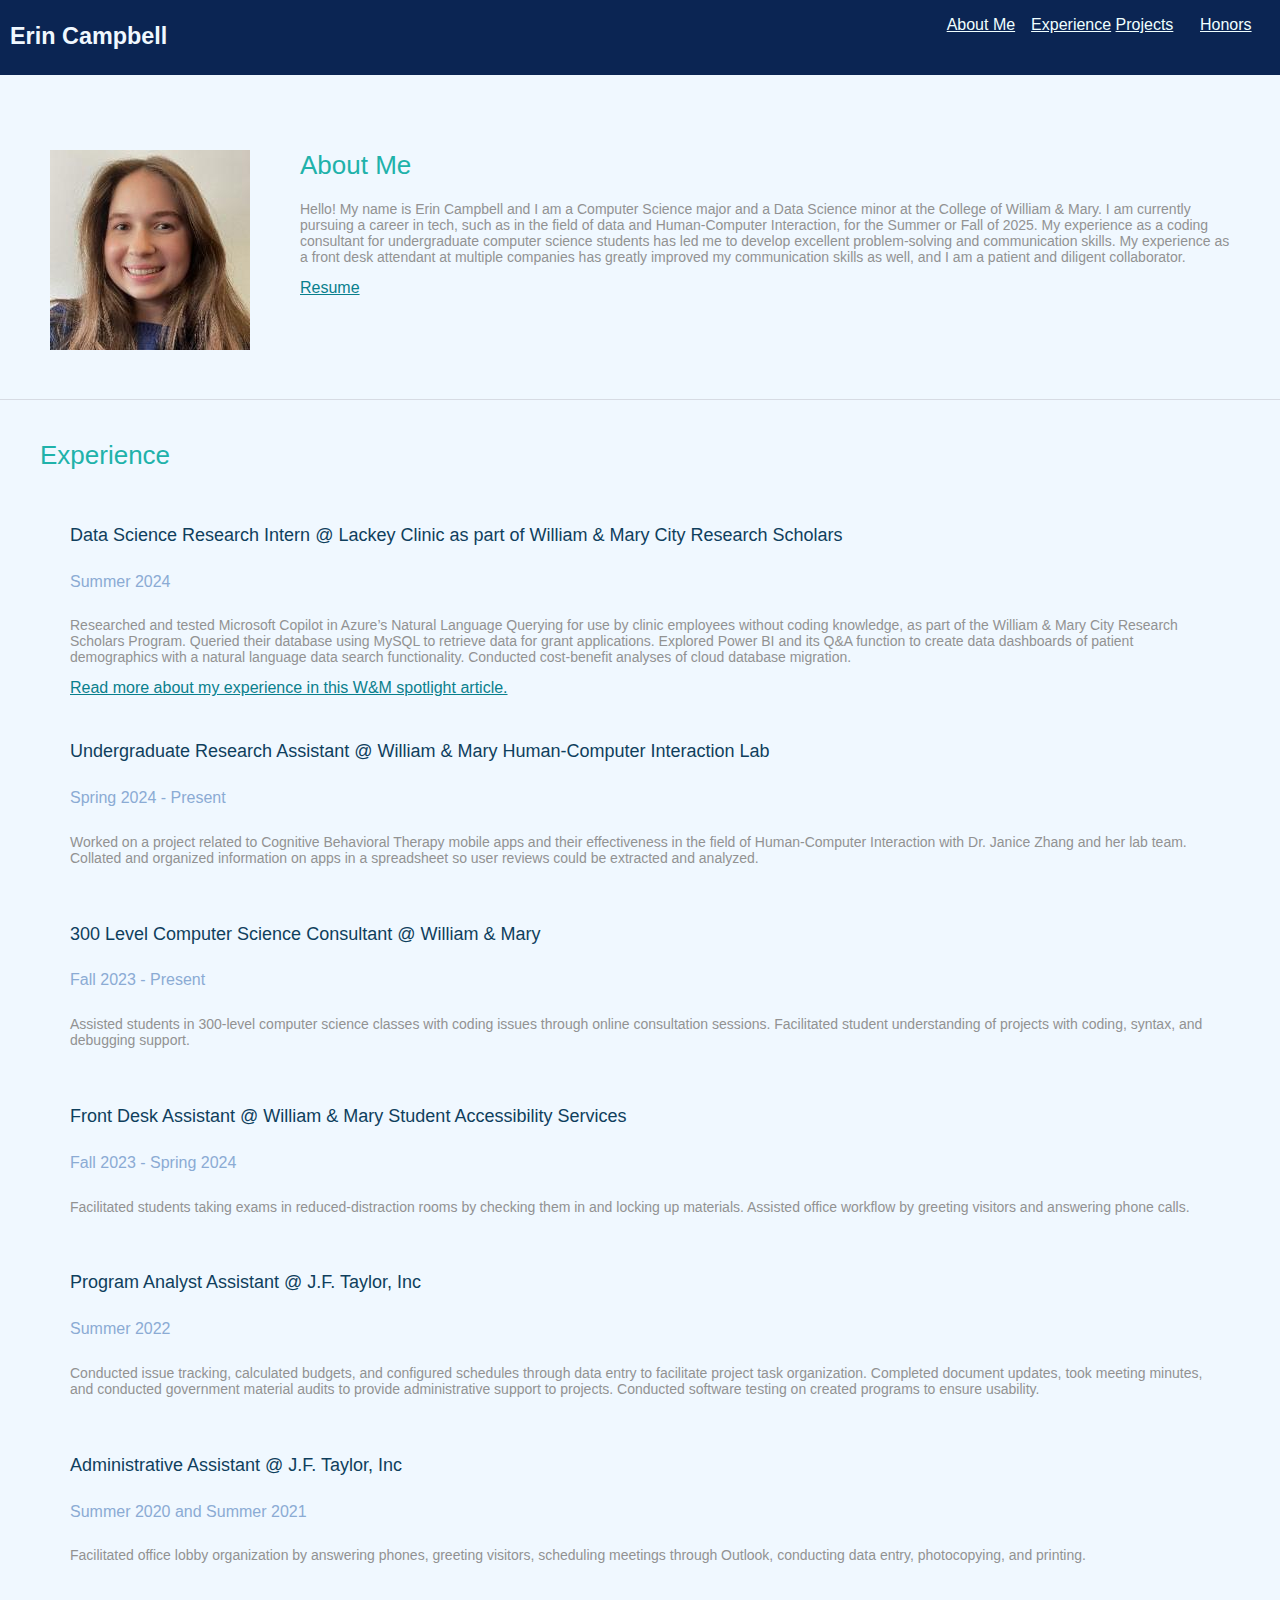
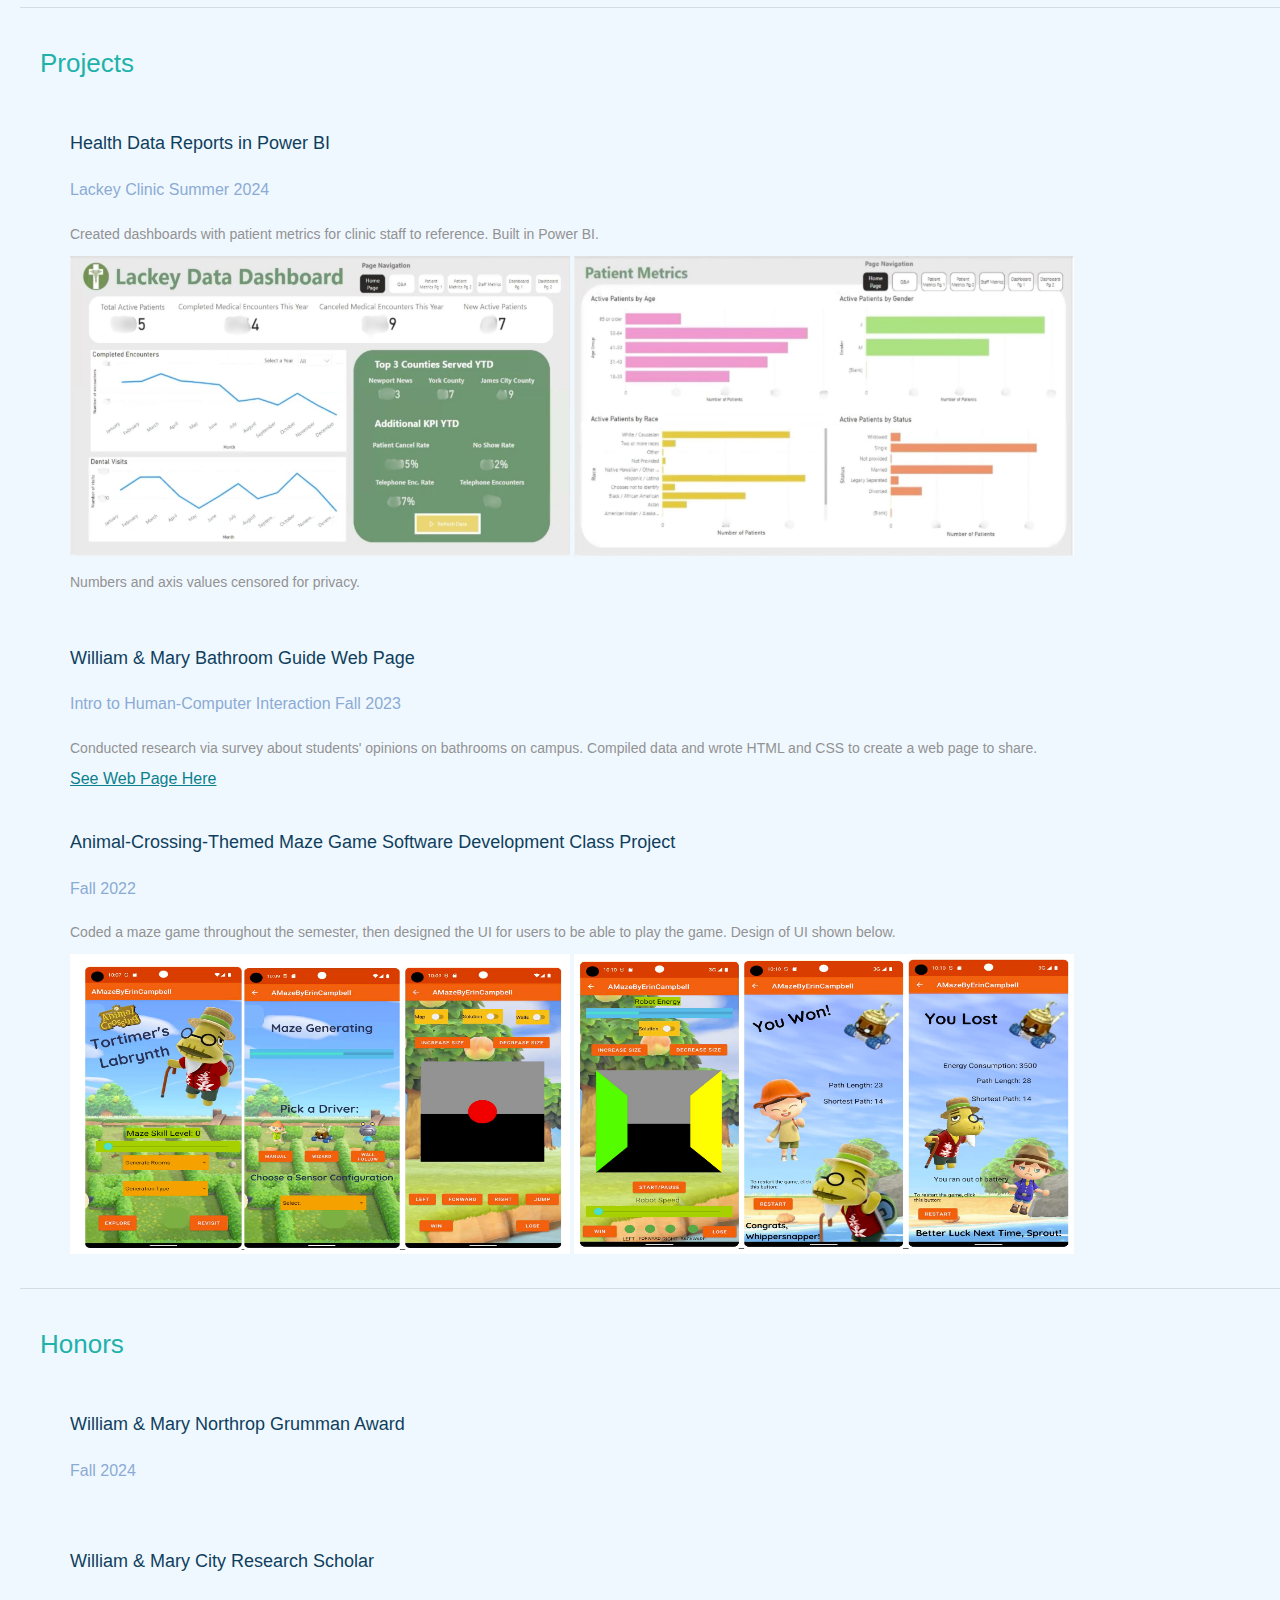
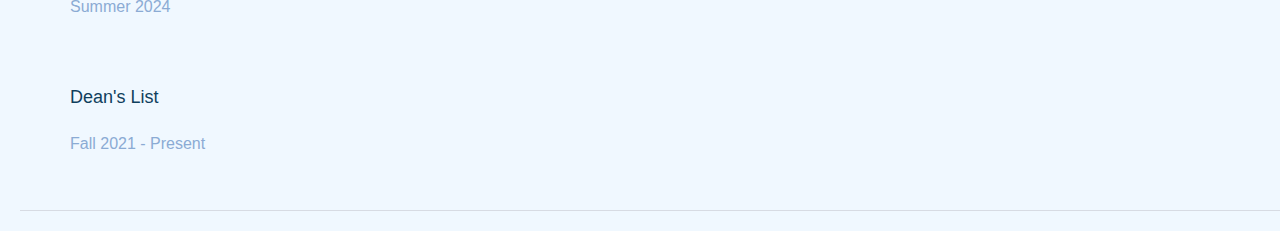
==== commit acea6c9a: "fixed typos" ====
--- a/index.html
+++ b/index.html
@@ -27,8 +27,8 @@
             <a id = about_me><h2>About Me</h2></a>
             <p>Hello! My name is Erin Campbell and I am a Computer Science major and a Data Science minor at the College of William & Mary.
                 I am currently pursuing a career in tech, such as in the field of data and Human-Computer Interaction, for the Summer or Fall of 2025. My experience
-                as a coding consultant for undergraduate computer science students has lead me to develop excellent problem-solving and 
-                communication skills. My experience as a front desk attendent at multiple companies has greatly improved my communication skills 
+                as a coding consultant for undergraduate computer science students has led me to develop excellent problem-solving and 
+                communication skills. My experience as a front desk attendant at multiple companies has greatly improved my communication skills 
                 as well, and I am a patient and diligent collaborator.
             </p>
 
@@ -49,7 +49,7 @@
         </div>
 
         <div class="item">
-            <h4>Undergraduate Research Assistant @ William & Mary Human Computer Interaction Lab</h4>
+            <h4>Undergraduate Research Assistant @ William & Mary Human-Computer Interaction Lab</h4>
             <h5>Spring 2024 - Present</h5>
             <p>Worked on a project related to Cognitive Behavioral Therapy mobile apps and their effectiveness in the field of Human-Computer Interaction with Dr. Janice Zhang and her lab team. Collated and organized information on apps in a spreadsheet so user reviews could be extracted and analyzed.
                 </p>
@@ -100,7 +100,7 @@
         <div class="item">
             <h4>William & Mary Bathroom Guide Web Page</h4>
             <h5>Intro to Human-Computer Interaction Fall 2023</h5>
-            <p>Conducted research via survey about students opinions on bathrooms on campus. Compiled data and wrote html and css to create a web page to share.</p>
+            <p>Conducted research via survey about students' opinions on bathrooms on campus. Compiled data and wrote HTML and CSS to create a web page to share.</p>
             <a href="https://erinlcampbell.github.io/wmbathroomguide/" target="_blank">See Web Page Here</a>
             
         </div>
@@ -108,7 +108,7 @@
         <div class="item">
             <h4> Animal-Crossing-Themed Maze Game Software Development Class Project</h4>
             <h5>Fall 2022</h5>
-            <p>Coded a maze game throughout the semester, then desgined the UI for users to be able to play the game. Design of UI shown below. </p>
+            <p>Coded a maze game throughout the semester, then designed the UI for users to be able to play the game. Design of UI shown below. </p>
             <img class="ui" src="\img\ui1.png" alt="">
             <img class="ui" src="\img\ui2.png" alt="">
         </div>
